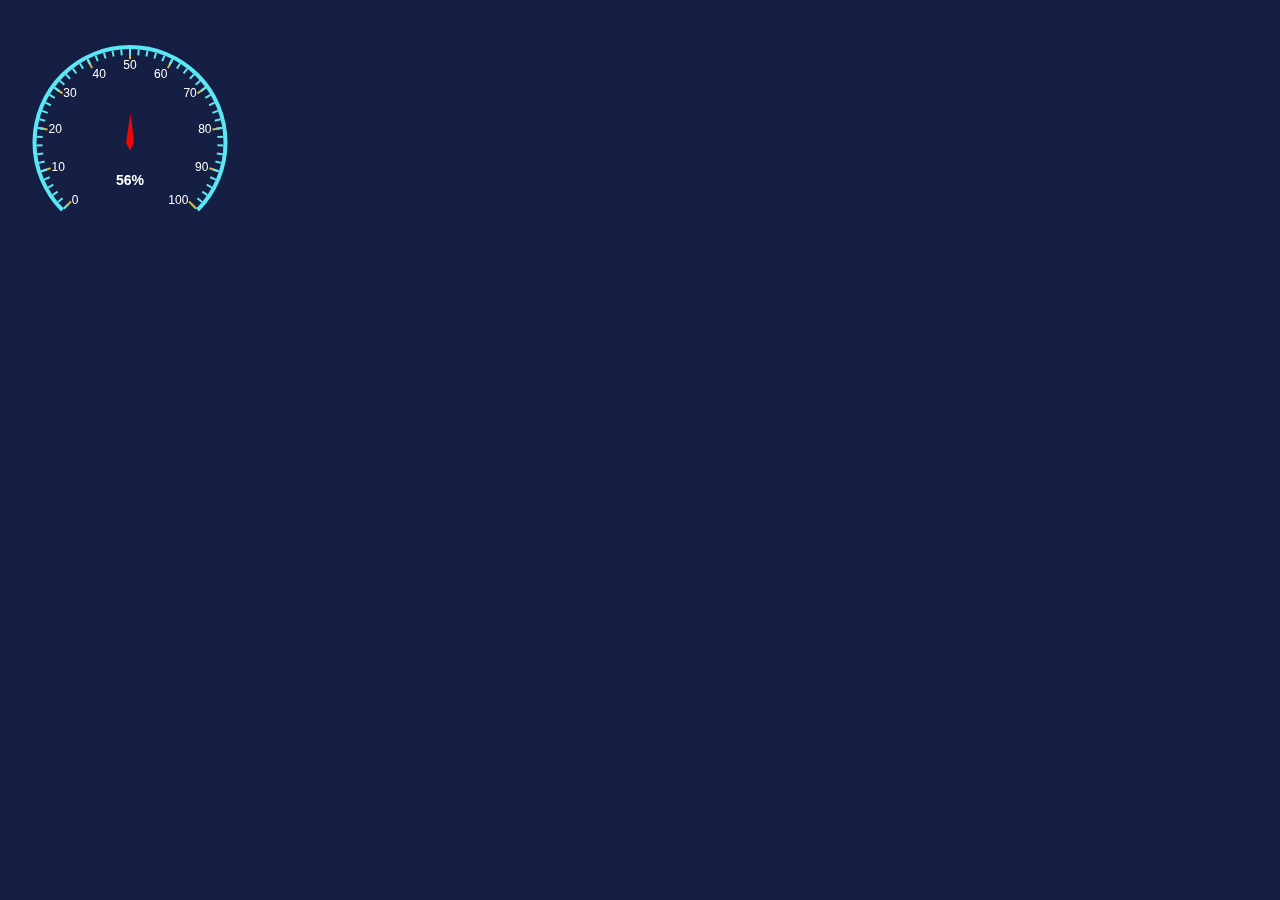
==== chart.html @ b62f0400 "1" ====
<!DOCTYPE html>
<html lang="en" dir="ltr">

<head>
  <meta charset="UTF-8">
  <title></title>
  <meta name="viewport" content="viewport-fit=cover, width=device-width, initial-scale=1.0, minimum-scale=1.0, maximum-scale=1.0, user-scalable=no">
  <meta name="format-detection" content="telephone=no">
  <meta name="msapplication-tap-highlight" content="no">
  <meta name="theme-color" content="#4e8ef7">
  <script type="text/javascript" src="js/jquery-3.1.1.min.js"></script>
  <script type="text/javascript" src="js/vue.js"></script>
  <script type="text/javascript" src="js/vant.min.js"></script>
  <script type="text/javascript" src="js/components.js"></script>
  <script type="text/javascript" src="js/echarts.js"></script>
  <link rel="stylesheet" href="css/vant.css" />
  <link rel="stylesheet" href="css/main.css">
  <link rel="stylesheet" href="css/app.css">
  <link rel="stylesheet" href="css/iconfont.css">
  <link rel="stylesheet" href="css/components.css">
</head>

<body style="background-color:#151f44">
  <div style="width:260px;height:285px" id="jdqk_chart"></div>
</body>

</html>
<script>
  $(function () {
    var chartDom = document.getElementById('jdqk_chart');
    var myChart = echarts.init(chartDom);
    var option;

    option = {
      tooltip: {
        formatter: '{a} <br/>{b} : {c}%'
      },
      series: [{
        name: 'Pressure',
        type: 'gauge',
        detail: {
          formatter: '{value}%',
          textStyle: {
            fontSize: 14,
            color: '#fff'
          }
        },
        axisLine: {
          lineStyle: {
            color: [[1, '#5be7f4']],
            width: 4
          }
        },
        axisTick: {
          distance: 0,
          lineStyle: {
            color: '#5be7f4',
            width: 2
          }
        },
        splitLine: {
          show: true,
          length: 10,
          distance: 0,
          lineStyle: {
            color: "#d9bc34",
            width: 2
          }
        },
        axisLabel: {
          distance: 5,
          color: '#fff'
        },
        pointer: {
          length: '30%',
          width: 4,
          itemStyle: {
            color: '#f10706'
          }
        },
        data: [{
          value: 56
        }]
      }]
    };

    option && myChart.setOption(option);
  })
</script>

<style scoped>
</style>
---- css/vant.css ----
html{-webkit-tap-highlight-color:transparent}body{margin:0;font-family:-apple-system,BlinkMacSystemFont,'Helvetica Neue',Helvetica,Segoe UI,Arial,Roboto,'PingFang SC',miui,'Hiragino Sans GB','Microsoft Yahei',sans-serif}a{text-decoration:none}button,input,textarea{color:inherit;font:inherit}[class*=van-]:focus,a:focus,button:focus,input:focus,textarea:focus{outline:0}ol,ul{margin:0;padding:0;list-style:none}.van-ellipsis{overflow:hidden;white-space:nowrap;text-overflow:ellipsis}.van-multi-ellipsis--l2{display:-webkit-box;overflow:hidden;text-overflow:ellipsis;-webkit-line-clamp:2;-webkit-box-orient:vertical}.van-multi-ellipsis--l3{display:-webkit-box;overflow:hidden;text-overflow:ellipsis;-webkit-line-clamp:3;-webkit-box-orient:vertical}.van-clearfix::after{display:table;clear:both;content:''}[class*=van-hairline]::after{position:absolute;box-sizing:border-box;content:' ';pointer-events:none;top:-50%;right:-50%;bottom:-50%;left:-50%;border:0 solid #ebedf0;-webkit-transform:scale(.5);transform:scale(.5)}.van-hairline,.van-hairline--bottom,.van-hairline--left,.van-hairline--right,.van-hairline--surround,.van-hairline--top,.van-hairline--top-bottom{position:relative}.van-hairline--top::after{border-top-width:1px}.van-hairline--left::after{border-left-width:1px}.van-hairline--right::after{border-right-width:1px}.van-hairline--bottom::after{border-bottom-width:1px}.van-hairline--top-bottom::after,.van-hairline-unset--top-bottom::after{border-width:1px 0}.van-hairline--surround::after{border-width:1px}@-webkit-keyframes van-slide-up-enter{from{-webkit-transform:translate3d(0,100%,0);transform:translate3d(0,100%,0)}}@keyframes van-slide-up-enter{from{-webkit-transform:translate3d(0,100%,0);transform:translate3d(0,100%,0)}}@-webkit-keyframes van-slide-up-leave{to{-webkit-transform:translate3d(0,100%,0);transform:translate3d(0,100%,0)}}@keyframes van-slide-up-leave{to{-webkit-transform:translate3d(0,100%,0);transform:translate3d(0,100%,0)}}@-webkit-keyframes van-slide-down-enter{from{-webkit-transform:translate3d(0,-100%,0);transform:translate3d(0,-100%,0)}}@keyframes van-slide-down-enter{from{-webkit-transform:translate3d(0,-100%,0);transform:translate3d(0,-100%,0)}}@-webkit-keyframes van-slide-down-leave{to{-webkit-transform:translate3d(0,-100%,0);transform:translate3d(0,-100%,0)}}@keyframes van-slide-down-leave{to{-webkit-transform:translate3d(0,-100%,0);transform:translate3d(0,-100%,0)}}@-webkit-keyframes van-slide-left-enter{from{-webkit-transform:translate3d(-100%,0,0);transform:translate3d(-100%,0,0)}}@keyframes van-slide-left-enter{from{-webkit-transform:translate3d(-100%,0,0);transform:translate3d(-100%,0,0)}}@-webkit-keyframes van-slide-left-leave{to{-webkit-transform:translate3d(-100%,0,0);transform:translate3d(-100%,0,0)}}@keyframes van-slide-left-leave{to{-webkit-transform:translate3d(-100%,0,0);transform:translate3d(-100%,0,0)}}@-webkit-keyframes van-slide-right-enter{from{-webkit-transform:translate3d(100%,0,0);transform:translate3d(100%,0,0)}}@keyframes van-slide-right-enter{from{-webkit-transform:translate3d(100%,0,0);transform:translate3d(100%,0,0)}}@-webkit-keyframes van-slide-right-leave{to{-webkit-transform:translate3d(100%,0,0);transform:translate3d(100%,0,0)}}@keyframes van-slide-right-leave{to{-webkit-transform:translate3d(100%,0,0);transform:translate3d(100%,0,0)}}@-webkit-keyframes van-fade-in{from{opacity:0}to{opacity:1}}@keyframes van-fade-in{from{opacity:0}to{opacity:1}}@-webkit-keyframes van-fade-out{from{opacity:1}to{opacity:0}}@keyframes van-fade-out{from{opacity:1}to{opacity:0}}@-webkit-keyframes van-rotate{from{-webkit-transform:rotate(0);transform:rotate(0)}to{-webkit-transform:rotate(360deg);transform:rotate(360deg)}}@keyframes van-rotate{from{-webkit-transform:rotate(0);transform:rotate(0)}to{-webkit-transform:rotate(360deg);transform:rotate(360deg)}}.van-fade-enter-active{-webkit-animation:.3s van-fade-in both ease-out;animation:.3s van-fade-in both ease-out}.van-fade-leave-active{-webkit-animation:.3s van-fade-out both ease-in;animation:.3s van-fade-out both ease-in}.van-slide-up-enter-active{-webkit-animation:van-slide-up-enter .3s both ease-out;animation:van-slide-up-enter .3s both ease-out}.van-slide-up-leave-active{-webkit-animation:van-slide-up-leave .3s both ease-in;animation:van-slide-up-leave .3s both ease-in}.van-slide-down-enter-active{-webkit-animation:van-slide-down-enter .3s both ease-out;animation:van-slide-down-enter .3s both ease-out}.van-slide-down-leave-active{-webkit-animation:van-slide-down-leave .3s both ease-in;animation:van-slide-down-leave .3s both ease-in}.van-slide-left-enter-active{-webkit-animation:van-slide-left-enter .3s both ease-out;animation:van-slide-left-enter .3s both ease-out}.van-slide-left-leave-active{-webkit-animation:van-slide-left-leave .3s both ease-in;animation:van-slide-left-leave .3s both ease-in}.van-slide-right-enter-active{-webkit-animation:van-slide-right-enter .3s both ease-out;animation:van-slide-right-enter .3s both ease-out}.van-slide-right-leave-active{-webkit-animation:van-slide-right-leave .3s both ease-in;animation:van-slide-right-leave .3s both ease-in}.van-overlay{position:fixed;top:0;left:0;z-index:1;width:100%;height:100%;background-color:rgba(0,0,0,.7)}.van-info{position:absolute;top:0;right:0;box-sizing:border-box;min-width:16px;padding:0 3px;color:#fff;font-weight:500;font-size:12px;font-family:-apple-system-font,Helvetica Neue,Arial,sans-serif;line-height:1.2;text-align:center;background-color:#ee0a24;border:1px solid #fff;border-radius:16px;-webkit-transform:translate(50%,-50%);transform:translate(50%,-50%);-webkit-transform-origin:100%;transform-origin:100%}.van-info--dot{width:8px;min-width:0;height:8px;background-color:#ee0a24;border-radius:100%}.van-sidebar-item{position:relative;display:block;box-sizing:border-box;padding:20px 12px;overflow:hidden;color:#323233;font-size:14px;line-height:20px;background-color:#f7f8fa;cursor:pointer;-webkit-user-select:none;user-select:none}.van-sidebar-item:active{background-color:#f2f3f5}.van-sidebar-item__text{position:relative;display:inline-block;word-break:break-all}.van-sidebar-item:not(:last-child)::after{border-bottom-width:1px}.van-sidebar-item--select{color:#323233;font-weight:500}.van-sidebar-item--select,.van-sidebar-item--select:active{background-color:#fff}.van-sidebar-item--select::before{position:absolute;top:50%;left:0;width:4px;height:16px;background-color:#ee0a24;-webkit-transform:translateY(-50%);transform:translateY(-50%);content:''}.van-sidebar-item--disabled{color:#c8c9cc;cursor:not-allowed}.van-sidebar-item--disabled:active{background-color:#f7f8fa}@font-face{font-weight:400;font-family:vant-icon;font-style:normal;font-display:auto;src:url([data-uri]) format('woff2'),url(https://img.yzcdn.cn/vant/vant-icon-84f687.woff) format('woff'),url(https://img.yzcdn.cn/vant/vant-icon-84f687.ttf) format('truetype')}.van-icon{position:relative;display:inline-block;font:normal normal normal 14px/1 vant-icon;font-size:inherit;text-rendering:auto;-webkit-font-smoothing:antialiased}.van-icon::before{display:inline-block}.van-icon-add-o::before{content:'\F000'}.van-icon-add-square::before{content:'\F001'}.van-icon-add::before{content:'\F002'}.van-icon-after-sale::before{content:'\F003'}.van-icon-aim::before{content:'\F004'}.van-icon-alipay::before{content:'\F005'}.van-icon-apps-o::before{content:'\F006'}.van-icon-arrow-down::before{content:'\F007'}.van-icon-arrow-left::before{content:'\F008'}.van-icon-arrow-up::before{content:'\F009'}.van-icon-arrow::before{content:'\F00A'}.van-icon-ascending::before{content:'\F00B'}.van-icon-audio::before{content:'\F00C'}.van-icon-award-o::before{content:'\F00D'}.van-icon-award::before{content:'\F00E'}.van-icon-back-top::before{content:'\F0E6'}.van-icon-bag-o::before{content:'\F00F'}.van-icon-bag::before{content:'\F010'}.van-icon-balance-list-o::before{content:'\F011'}.van-icon-balance-list::before{content:'\F012'}.van-icon-balance-o::before{content:'\F013'}.van-icon-balance-pay::before{content:'\F014'}.van-icon-bar-chart-o::before{content:'\F015'}.van-icon-bars::before{content:'\F016'}.van-icon-bell::before{content:'\F017'}.van-icon-bill-o::before{content:'\F018'}.van-icon-bill::before{content:'\F019'}.van-icon-birthday-cake-o::before{content:'\F01A'}.van-icon-bookmark-o::before{content:'\F01B'}.van-icon-bookmark::before{content:'\F01C'}.van-icon-browsing-history-o::before{content:'\F01D'}.van-icon-browsing-history::before{content:'\F01E'}.van-icon-brush-o::before{content:'\F01F'}.van-icon-bulb-o::before{content:'\F020'}.van-icon-bullhorn-o::before{content:'\F021'}.van-icon-calendar-o::before{content:'\F022'}.van-icon-card::before{content:'\F023'}.van-icon-cart-circle-o::before{content:'\F024'}.van-icon-cart-circle::before{content:'\F025'}.van-icon-cart-o::before{content:'\F026'}.van-icon-cart::before{content:'\F027'}.van-icon-cash-back-record::before{content:'\F028'}.van-icon-cash-on-deliver::before{content:'\F029'}.van-icon-cashier-o::before{content:'\F02A'}.van-icon-certificate::before{content:'\F02B'}.van-icon-chart-trending-o::before{content:'\F02C'}.van-icon-chat-o::before{content:'\F02D'}.van-icon-chat::before{content:'\F02E'}.van-icon-checked::before{content:'\F02F'}.van-icon-circle::before{content:'\F030'}.van-icon-clear::before{content:'\F031'}.van-icon-clock-o::before{content:'\F032'}.van-icon-clock::before{content:'\F033'}.van-icon-close::before{content:'\F034'}.van-icon-closed-eye::before{content:'\F035'}.van-icon-cluster-o::before{content:'\F036'}.van-icon-cluster::before{content:'\F037'}.van-icon-column::before{content:'\F038'}.van-icon-comment-circle-o::before{content:'\F039'}.van-icon-comment-circle::before{content:'\F03A'}.van-icon-comment-o::before{content:'\F03B'}.van-icon-comment::before{content:'\F03C'}.van-icon-completed::before{content:'\F03D'}.van-icon-contact::before{content:'\F03E'}.van-icon-coupon-o::before{content:'\F03F'}.van-icon-coupon::before{content:'\F040'}.van-icon-credit-pay::before{content:'\F041'}.van-icon-cross::before{content:'\F042'}.van-icon-debit-pay::before{content:'\F043'}.van-icon-delete-o::before{content:'\F0E9'}.van-icon-delete::before{content:'\F044'}.van-icon-descending::before{content:'\F045'}.van-icon-description::before{content:'\F046'}.van-icon-desktop-o::before{content:'\F047'}.van-icon-diamond-o::before{content:'\F048'}.van-icon-diamond::before{content:'\F049'}.van-icon-discount::before{content:'\F04A'}.van-icon-down::before{content:'\F04B'}.van-icon-ecard-pay::before{content:'\F04C'}.van-icon-edit::before{content:'\F04D'}.van-icon-ellipsis::before{content:'\F04E'}.van-icon-empty::before{content:'\F04F'}.van-icon-enlarge::before{content:'\F0E4'}.van-icon-envelop-o::before{content:'\F050'}.van-icon-exchange::before{content:'\F051'}.van-icon-expand-o::before{content:'\F052'}.van-icon-expand::before{content:'\F053'}.van-icon-eye-o::before{content:'\F054'}.van-icon-eye::before{content:'\F055'}.van-icon-fail::before{content:'\F056'}.van-icon-failure::before{content:'\F057'}.van-icon-filter-o::before{content:'\F058'}.van-icon-fire-o::before{content:'\F059'}.van-icon-fire::before{content:'\F05A'}.van-icon-flag-o::before{content:'\F05B'}.van-icon-flower-o::before{content:'\F05C'}.van-icon-font-o::before{content:'\F0EC'}.van-icon-font::before{content:'\F0EB'}.van-icon-free-postage::before{content:'\F05D'}.van-icon-friends-o::before{content:'\F05E'}.van-icon-friends::before{content:'\F05F'}.van-icon-gem-o::before{content:'\F060'}.van-icon-gem::before{content:'\F061'}.van-icon-gift-card-o::before{content:'\F062'}.van-icon-gift-card::before{content:'\F063'}.van-icon-gift-o::before{content:'\F064'}.van-icon-gift::before{content:'\F065'}.van-icon-gold-coin-o::before{content:'\F066'}.van-icon-gold-coin::before{content:'\F067'}.van-icon-good-job-o::before{content:'\F068'}.van-icon-good-job::before{content:'\F069'}.van-icon-goods-collect-o::before{content:'\F06A'}.van-icon-goods-collect::before{content:'\F06B'}.van-icon-graphic::before{content:'\F06C'}.van-icon-home-o::before{content:'\F06D'}.van-icon-hot-o::before{content:'\F06E'}.van-icon-hot-sale-o::before{content:'\F06F'}.van-icon-hot-sale::before{content:'\F070'}.van-icon-hot::before{content:'\F071'}.van-icon-hotel-o::before{content:'\F072'}.van-icon-idcard::before{content:'\F073'}.van-icon-info-o::before{content:'\F074'}.van-icon-info::before{content:'\F075'}.van-icon-invition::before{content:'\F076'}.van-icon-label-o::before{content:'\F077'}.van-icon-label::before{content:'\F078'}.van-icon-like-o::before{content:'\F079'}.van-icon-like::before{content:'\F07A'}.van-icon-live::before{content:'\F07B'}.van-icon-location-o::before{content:'\F07C'}.van-icon-location::before{content:'\F07D'}.van-icon-lock::before{content:'\F07E'}.van-icon-logistics::before{content:'\F07F'}.van-icon-manager-o::before{content:'\F080'}.van-icon-manager::before{content:'\F081'}.van-icon-map-marked::before{content:'\F082'}.van-icon-medal-o::before{content:'\F083'}.van-icon-medal::before{content:'\F084'}.van-icon-minus::before{content:'\F0E8'}.van-icon-more-o::before{content:'\F085'}.van-icon-more::before{content:'\F086'}.van-icon-music-o::before{content:'\F087'}.van-icon-music::before{content:'\F088'}.van-icon-new-arrival-o::before{content:'\F089'}.van-icon-new-arrival::before{content:'\F08A'}.van-icon-new-o::before{content:'\F08B'}.van-icon-new::before{content:'\F08C'}.van-icon-newspaper-o::before{content:'\F08D'}.van-icon-notes-o::before{content:'\F08E'}.van-icon-orders-o::before{content:'\F08F'}.van-icon-other-pay::before{content:'\F090'}.van-icon-paid::before{content:'\F091'}.van-icon-passed::before{content:'\F092'}.van-icon-pause-circle-o::before{content:'\F093'}.van-icon-pause-circle::before{content:'\F094'}.van-icon-pause::before{content:'\F095'}.van-icon-peer-pay::before{content:'\F096'}.van-icon-pending-payment::before{content:'\F097'}.van-icon-phone-circle-o::before{content:'\F098'}.van-icon-phone-circle::before{content:'\F099'}.van-icon-phone-o::before{content:'\F09A'}.van-icon-phone::before{content:'\F09B'}.van-icon-photo-fail::before{content:'\F0E5'}.van-icon-photo-o::before{content:'\F09C'}.van-icon-photo::before{content:'\F09D'}.van-icon-photograph::before{content:'\F09E'}.van-icon-play-circle-o::before{content:'\F09F'}.van-icon-play-circle::before{content:'\F0A0'}.van-icon-play::before{content:'\F0A1'}.van-icon-plus::before{content:'\F0A2'}.van-icon-point-gift-o::before{content:'\F0A3'}.van-icon-point-gift::before{content:'\F0A4'}.van-icon-points::before{content:'\F0A5'}.van-icon-printer::before{content:'\F0A6'}.van-icon-qr-invalid::before{content:'\F0A7'}.van-icon-qr::before{content:'\F0A8'}.van-icon-question-o::before{content:'\F0A9'}.van-icon-question::before{content:'\F0AA'}.van-icon-records::before{content:'\F0AB'}.van-icon-refund-o::before{content:'\F0AC'}.van-icon-replay::before{content:'\F0AD'}.van-icon-revoke::before{content:'\F0ED'}.van-icon-scan::before{content:'\F0AE'}.van-icon-search::before{content:'\F0AF'}.van-icon-send-gift-o::before{content:'\F0B0'}.van-icon-send-gift::before{content:'\F0B1'}.van-icon-service-o::before{content:'\F0B2'}.van-icon-service::before{content:'\F0B3'}.van-icon-setting-o::before{content:'\F0B4'}.van-icon-setting::before{content:'\F0B5'}.van-icon-share-o::before{content:'\F0E7'}.van-icon-share::before{content:'\F0B6'}.van-icon-shop-collect-o::before{content:'\F0B7'}.van-icon-shop-collect::before{content:'\F0B8'}.van-icon-shop-o::before{content:'\F0B9'}.van-icon-shop::before{content:'\F0BA'}.van-icon-shopping-cart-o::before{content:'\F0BB'}.van-icon-shopping-cart::before{content:'\F0BC'}.van-icon-shrink::before{content:'\F0BD'}.van-icon-sign::before{content:'\F0BE'}.van-icon-smile-comment-o::before{content:'\F0BF'}.van-icon-smile-comment::before{content:'\F0C0'}.van-icon-smile-o::before{content:'\F0C1'}.van-icon-smile::before{content:'\F0C2'}.van-icon-sort::before{content:'\F0EA'}.van-icon-star-o::before{content:'\F0C3'}.van-icon-star::before{content:'\F0C4'}.van-icon-stop-circle-o::before{content:'\F0C5'}.van-icon-stop-circle::before{content:'\F0C6'}.van-icon-stop::before{content:'\F0C7'}.van-icon-success::before{content:'\F0C8'}.van-icon-thumb-circle-o::before{content:'\F0C9'}.van-icon-thumb-circle::before{content:'\F0CA'}.van-icon-todo-list-o::before{content:'\F0CB'}.van-icon-todo-list::before{content:'\F0CC'}.van-icon-tosend::before{content:'\F0CD'}.van-icon-tv-o::before{content:'\F0CE'}.van-icon-umbrella-circle::before{content:'\F0CF'}.van-icon-underway-o::before{content:'\F0D0'}.van-icon-underway::before{content:'\F0D1'}.van-icon-upgrade::before{content:'\F0D2'}.van-icon-user-circle-o::before{content:'\F0D3'}.van-icon-user-o::before{content:'\F0D4'}.van-icon-video-o::before{content:'\F0D5'}.van-icon-video::before{content:'\F0D6'}.van-icon-vip-card-o::before{content:'\F0D7'}.van-icon-vip-card::before{content:'\F0D8'}.van-icon-volume-o::before{content:'\F0D9'}.van-icon-volume::before{content:'\F0DA'}.van-icon-wap-home-o::before{content:'\F0DB'}.van-icon-wap-home::before{content:'\F0DC'}.van-icon-wap-nav::before{content:'\F0DD'}.van-icon-warn-o::before{content:'\F0DE'}.van-icon-warning-o::before{content:'\F0DF'}.van-icon-warning::before{content:'\F0E0'}.van-icon-weapp-nav::before{content:'\F0E1'}.van-icon-wechat::before{content:'\F0E2'}.van-icon-youzan-shield::before{content:'\F0E3'}.van-icon__image{width:1em;height:1em;object-fit:contain}.van-tabbar-item{display:-webkit-box;display:-webkit-flex;display:flex;-webkit-box-flex:1;-webkit-flex:1;flex:1;-webkit-box-orient:vertical;-webkit-box-direction:normal;-webkit-flex-direction:column;flex-direction:column;-webkit-box-align:center;-webkit-align-items:center;align-items:center;-webkit-box-pack:center;-webkit-justify-content:center;justify-content:center;color:#646566;font-size:12px;line-height:1;cursor:pointer}.van-tabbar-item__icon{position:relative;margin-bottom:4px;font-size:22px}.van-tabbar-item__icon .van-icon{display:block}.van-tabbar-item__icon img{display:block;height:20px}.van-tabbar-item--active{color:#1989fa;background-color:#fff}.van-tabbar-item .van-info{margin-top:4px}.van-step{position:relative;-webkit-box-flex:1;-webkit-flex:1;flex:1;color:#969799;font-size:14px}.van-step__circle{display:block;width:5px;height:5px;background-color:#969799;border-radius:50%}.van-step__line{position:absolute;background-color:#ebedf0;-webkit-transition:background-color .3s;transition:background-color .3s}.van-step--horizontal{float:left}.van-step--horizontal:first-child .van-step__title{margin-left:0;-webkit-transform:none;transform:none}.van-step--horizontal:last-child{position:absolute;right:1px;width:auto}.van-step--horizontal:last-child .van-step__title{margin-left:0;-webkit-transform:none;transform:none}.van-step--horizontal:last-child .van-step__circle-container{right:-9px;left:auto}.van-step--horizontal .van-step__circle-container{position:absolute;top:30px;left:-8px;z-index:1;padding:0 8px;background-color:#fff;-webkit-transform:translateY(-50%);transform:translateY(-50%)}.van-step--horizontal .van-step__title{display:inline-block;margin-left:3px;font-size:12px;-webkit-transform:translateX(-50%);transform:translateX(-50%)}@media (max-width:321px){.van-step--horizontal .van-step__title{font-size:11px}}.van-step--horizontal .van-step__line{top:30px;left:0;width:100%;height:1px}.van-step--horizontal .van-step__icon{display:block;font-size:12px}.van-step--horizontal .van-step--process{color:#323233}.van-step--vertical{display:block;float:none;padding:10px 10px 10px 0;line-height:18px}.van-step--vertical:not(:last-child)::after{border-bottom-width:1px}.van-step--vertical:first-child::before{position:absolute;top:0;left:-15px;z-index:1;width:1px;height:20px;background-color:#fff;content:''}.van-step--vertical .van-step__circle-container{position:absolute;top:19px;left:-15px;z-index:2;font-size:12px;line-height:1;-webkit-transform:translate(-50%,-50%);transform:translate(-50%,-50%)}.van-step--vertical .van-step__line{top:16px;left:-15px;width:1px;height:100%}.van-step:last-child .van-step__line{width:0}.van-step--finish{color:#323233}.van-step--finish .van-step__circle,.van-step--finish .van-step__line{background-color:#07c160}.van-step__icon,.van-step__title{-webkit-transition:color .3s;transition:color .3s}.van-step__icon--active,.van-step__title--active{color:#07c160}.van-rate{display:-webkit-inline-box;display:-webkit-inline-flex;display:inline-flex;cursor:pointer;-webkit-user-select:none;user-select:none}.van-rate__item{position:relative}.van-rate__item:not(:last-child){padding-right:4px}.van-rate__icon{display:block;width:1em;color:#c8c9cc;font-size:20px}.van-rate__icon--half{position:absolute;top:0;left:0;width:.5em;overflow:hidden}.van-rate__icon--full{color:#ee0a24}.van-rate__icon--disabled{color:#c8c9cc}.van-rate--disabled{cursor:not-allowed}.van-rate--readonly{cursor:default}.van-notice-bar{position:relative;display:-webkit-box;display:-webkit-flex;display:flex;-webkit-box-align:center;-webkit-align-items:center;align-items:center;height:40px;padding:0 16px;color:#ed6a0c;font-size:14px;line-height:24px;background-color:#fffbe8}.van-notice-bar__left-icon,.van-notice-bar__right-icon{min-width:24px;font-size:16px}.van-notice-bar__right-icon{text-align:right;cursor:pointer}.van-notice-bar__wrap{position:relative;display:-webkit-box;display:-webkit-flex;display:flex;-webkit-box-flex:1;-webkit-flex:1;flex:1;-webkit-box-align:center;-webkit-align-items:center;align-items:center;height:100%;overflow:hidden}.van-notice-bar__content{position:absolute;white-space:nowrap;-webkit-transition-timing-function:linear;transition-timing-function:linear}.van-notice-bar__content.van-ellipsis{max-width:100%}.van-notice-bar--wrapable{height:auto;padding:8px 16px}.van-notice-bar--wrapable .van-notice-bar__wrap{height:auto}.van-notice-bar--wrapable .van-notice-bar__content{position:relative;white-space:normal;word-wrap:break-word}.van-nav-bar{position:relative;z-index:1;line-height:22px;text-align:center;background-color:#fff;-webkit-user-select:none;user-select:none}.van-nav-bar--fixed{position:fixed;top:0;left:0;width:100%}.van-nav-bar--safe-area-inset-top{padding-top:constant(safe-area-inset-top);padding-top:env(safe-area-inset-top)}.van-nav-bar .van-icon{color:#1989fa}.van-nav-bar__content{position:relative;display:-webkit-box;display:-webkit-flex;display:flex;-webkit-box-align:center;-webkit-align-items:center;align-items:center;height:46px}.van-nav-bar__arrow{margin-right:4px;font-size:16px}.van-nav-bar__title{max-width:60%;margin:0 auto;color:#323233;font-weight:500;font-size:16px}.van-nav-bar__left,.van-nav-bar__right{position:absolute;top:0;bottom:0;display:-webkit-box;display:-webkit-flex;display:flex;-webkit-box-align:center;-webkit-align-items:center;align-items:center;padding:0 16px;font-size:14px;cursor:pointer}.van-nav-bar__left:active,.van-nav-bar__right:active{opacity:.7}.van-nav-bar__left{left:0}.van-nav-bar__right{right:0}.van-nav-bar__text{color:#1989fa}.van-grid-item{position:relative;box-sizing:border-box}.van-grid-item--square{height:0}.van-grid-item__icon{font-size:28px}.van-grid-item__icon-wrapper{position:relative}.van-grid-item__text{color:#646566;font-size:12px;line-height:1.5;word-break:break-all}.van-grid-item__icon+.van-grid-item__text{margin-top:8px}.van-grid-item__content{display:-webkit-box;display:-webkit-flex;display:flex;-webkit-box-orient:vertical;-webkit-box-direction:normal;-webkit-flex-direction:column;flex-direction:column;box-sizing:border-box;height:100%;padding:16px 8px;background-color:#fff}.van-grid-item__content::after{z-index:1;border-width:0 1px 1px 0}.van-grid-item__content--square{position:absolute;top:0;right:0;left:0}.van-grid-item__content--center{-webkit-box-align:center;-webkit-align-items:center;align-items:center;-webkit-box-pack:center;-webkit-justify-content:center;justify-content:center}.van-grid-item__content--horizontal{-webkit-box-orient:horizontal;-webkit-box-direction:normal;-webkit-flex-direction:row;flex-direction:row}.van-grid-item__content--horizontal .van-grid-item__icon+.van-grid-item__text{margin-top:0;margin-left:8px}.van-grid-item__content--surround::after{border-width:1px}.van-grid-item__content--clickable{cursor:pointer}.van-grid-item__content--clickable:active{background-color:#f2f3f5}.van-goods-action-icon{display:-webkit-box;display:-webkit-flex;display:flex;-webkit-box-orient:vertical;-webkit-box-direction:normal;-webkit-flex-direction:column;flex-direction:column;-webkit-box-pack:center;-webkit-justify-content:center;justify-content:center;min-width:48px;height:100%;color:#646566;font-size:10px;line-height:1;text-align:center;background-color:#fff;cursor:pointer}.van-goods-action-icon:active{background-color:#f2f3f5}.van-goods-action-icon__icon{position:relative;width:1em;margin:0 auto 5px;color:#323233;font-size:18px}.van-checkbox{display:-webkit-box;display:-webkit-flex;display:flex;-webkit-box-align:center;-webkit-align-items:center;align-items:center;overflow:hidden;cursor:pointer;-webkit-user-select:none;user-select:none}.van-checkbox--disabled{cursor:not-allowed}.van-checkbox--label-disabled{cursor:default}.van-checkbox--horizontal{margin-right:12px}.van-checkbox__icon{-webkit-box-flex:0;-webkit-flex:none;flex:none;height:1em;font-size:20px;line-height:1em;cursor:pointer}.van-checkbox__icon .van-icon{display:block;box-sizing:border-box;width:1.25em;height:1.25em;color:transparent;font-size:.8em;line-height:1.25;text-align:center;border:1px solid #c8c9cc;-webkit-transition-duration:.2s;transition-duration:.2s;-webkit-transition-property:color,border-color,background-color;transition-property:color,border-color,background-color}.van-checkbox__icon--round .van-icon{border-radius:100%}.van-checkbox__icon--checked .van-icon{color:#fff;background-color:#1989fa;border-color:#1989fa}.van-checkbox__icon--disabled{cursor:not-allowed}.van-checkbox__icon--disabled .van-icon{background-color:#ebedf0;border-color:#c8c9cc}.van-checkbox__icon--disabled.van-checkbox__icon--checked .van-icon{color:#c8c9cc}.van-checkbox__label{margin-left:8px;color:#323233;line-height:20px}.van-checkbox__label--left{margin:0 8px 0 0}.van-checkbox__label--disabled{color:#c8c9cc}.van-coupon{margin:0 12px 12px;overflow:hidden;background-color:#fff;border-radius:8px;box-shadow:0 0 4px rgba(0,0,0,.1)}.van-coupon:active{background-color:#f2f3f5}.van-coupon__content{display:-webkit-box;display:-webkit-flex;display:flex;-webkit-box-align:center;-webkit-align-items:center;align-items:center;box-sizing:border-box;min-height:84px;padding:14px 0;color:#323233}.van-coupon__head{position:relative;min-width:96px;padding:0 8px;color:#ee0a24;text-align:center}.van-coupon__amount,.van-coupon__condition,.van-coupon__name,.van-coupon__valid{overflow:hidden;white-space:nowrap;text-overflow:ellipsis}.van-coupon__amount{margin-bottom:6px;font-weight:500;font-size:30px;overflow:hidden;white-space:nowrap;text-overflow:ellipsis}.van-coupon__amount span{font-weight:400;font-size:40%}.van-coupon__amount span:not(:empty){margin-left:2px}.van-coupon__condition{font-size:12px;line-height:16px;white-space:pre-wrap}.van-coupon__body{position:relative;-webkit-box-flex:1;-webkit-flex:1;flex:1;border-radius:0 8px 8px 0}.van-coupon__name{margin-bottom:10px;font-weight:700;font-size:14px;line-height:20px}.van-coupon__valid{font-size:12px}.van-coupon__corner{position:absolute;top:0;right:16px;bottom:0}.van-coupon__description{padding:8px 16px;font-size:12px;border-top:1px dashed #ebedf0}.van-coupon--disabled:active{background-color:#fff}.van-coupon--disabled .van-coupon-item__content{height:74px}.van-coupon--disabled .van-coupon__head{color:inherit}.van-image{position:relative;display:inline-block}.van-image--round{overflow:hidden;border-radius:50%}.van-image--round img{border-radius:inherit}.van-image__error,.van-image__img,.van-image__loading{display:block;width:100%;height:100%}.van-image__error,.van-image__loading{position:absolute;top:0;left:0;display:-webkit-box;display:-webkit-flex;display:flex;-webkit-box-orient:vertical;-webkit-box-direction:normal;-webkit-flex-direction:column;flex-direction:column;-webkit-box-align:center;-webkit-align-items:center;align-items:center;-webkit-box-pack:center;-webkit-justify-content:center;justify-content:center;color:#969799;font-size:14px;background-color:#f7f8fa}.van-image__loading-icon{color:#dcdee0;font-size:32px}.van-image__error-icon{color:#dcdee0;font-size:32px}.van-radio{display:-webkit-box;display:-webkit-flex;display:flex;-webkit-box-align:center;-webkit-align-items:center;align-items:center;overflow:hidden;cursor:pointer;-webkit-user-select:none;user-select:none}.van-radio--disabled{cursor:not-allowed}.van-radio--label-disabled{cursor:default}.van-radio--horizontal{margin-right:12px}.van-radio__icon{-webkit-box-flex:0;-webkit-flex:none;flex:none;height:1em;font-size:20px;line-height:1em;cursor:pointer}.van-radio__icon .van-icon{display:block;box-sizing:border-box;width:1.25em;height:1.25em;color:transparent;font-size:.8em;line-height:1.25;text-align:center;border:1px solid #c8c9cc;-webkit-transition-duration:.2s;transition-duration:.2s;-webkit-transition-property:color,border-color,background-color;transition-property:color,border-color,background-color}.van-radio__icon--round .van-icon{border-radius:100%}.van-radio__icon--checked .van-icon{color:#fff;background-color:#1989fa;border-color:#1989fa}.van-radio__icon--disabled{cursor:not-allowed}.van-radio__icon--disabled .van-icon{background-color:#ebedf0;border-color:#c8c9cc}.van-radio__icon--disabled.van-radio__icon--checked .van-icon{color:#c8c9cc}.van-radio__label{margin-left:8px;color:#323233;line-height:20px}.van-radio__label--left{margin:0 8px 0 0}.van-radio__label--disabled{color:#c8c9cc}.van-tag{position:relative;display:-webkit-inline-box;display:-webkit-inline-flex;display:inline-flex;-webkit-box-align:center;-webkit-align-items:center;align-items:center;padding:0 4px;color:#fff;font-size:12px;line-height:16px;border-radius:2px}.van-tag--default{background-color:#969799}.van-tag--default.van-tag--plain{color:#969799}.van-tag--danger{background-color:#ee0a24}.van-tag--danger.van-tag--plain{color:#ee0a24}.van-tag--primary{background-color:#1989fa}.van-tag--primary.van-tag--plain{color:#1989fa}.van-tag--success{background-color:#07c160}.van-tag--success.van-tag--plain{color:#07c160}.van-tag--warning{background-color:#ff976a}.van-tag--warning.van-tag--plain{color:#ff976a}.van-tag--plain{background-color:#fff}.van-tag--plain::before{position:absolute;top:0;right:0;bottom:0;left:0;border:1px solid currentColor;border-radius:inherit;content:'';pointer-events:none}.van-tag--medium{padding:2px 6px}.van-tag--large{padding:4px 8px;font-size:14px;border-radius:4px}.van-tag--mark{border-radius:0 999px 999px 0}.van-tag--mark::after{display:block;width:2px;content:''}.van-tag--round{border-radius:999px}.van-tag__close{margin-left:2px;cursor:pointer}.van-card{position:relative;box-sizing:border-box;padding:8px 16px;color:#323233;font-size:12px;background-color:#fafafa}.van-card:not(:first-child){margin-top:8px}.van-card__header{display:-webkit-box;display:-webkit-flex;display:flex}.van-card__thumb{position:relative;-webkit-box-flex:0;-webkit-flex:none;flex:none;width:88px;height:88px;margin-right:8px}.van-card__thumb img{border-radius:8px}.van-card__content{position:relative;display:-webkit-box;display:-webkit-flex;display:flex;-webkit-box-flex:1;-webkit-flex:1;flex:1;-webkit-box-orient:vertical;-webkit-box-direction:normal;-webkit-flex-direction:column;flex-direction:column;-webkit-box-pack:justify;-webkit-justify-content:space-between;justify-content:space-between;min-width:0;min-height:88px}.van-card__content--centered{-webkit-box-pack:center;-webkit-justify-content:center;justify-content:center}.van-card__desc,.van-card__title{word-wrap:break-word}.van-card__title{max-height:32px;font-weight:500;line-height:16px}.van-card__desc{max-height:20px;color:#646566;line-height:20px}.van-card__bottom{line-height:20px}.van-card__price{display:inline-block;color:#323233;font-weight:500;font-size:12px}.van-card__price-integer{font-size:16px;font-family:Avenir-Heavy,PingFang SC,Helvetica Neue,Arial,sans-serif}.van-card__price-decimal{font-family:Avenir-Heavy,PingFang SC,Helvetica Neue,Arial,sans-serif}.van-card__origin-price{display:inline-block;margin-left:5px;color:#969799;font-size:10px;text-decoration:line-through}.van-card__num{float:right;color:#969799}.van-card__tag{position:absolute;top:2px;left:0}.van-card__footer{-webkit-box-flex:0;-webkit-flex:none;flex:none;text-align:right}.van-card__footer .van-button{margin-left:5px}.van-cell{position:relative;display:-webkit-box;display:-webkit-flex;display:flex;box-sizing:border-box;width:100%;padding:10px 16px;overflow:hidden;color:#323233;font-size:14px;line-height:24px;background-color:#fff}.van-cell::after{position:absolute;box-sizing:border-box;content:' ';pointer-events:none;right:16px;bottom:0;left:16px;border-bottom:1px solid #ebedf0;-webkit-transform:scaleY(.5);transform:scaleY(.5)}.van-cell--borderless::after,.van-cell:last-child::after{display:none}.van-cell__label{margin-top:4px;color:#969799;font-size:12px;line-height:18px}.van-cell__title,.van-cell__value{-webkit-box-flex:1;-webkit-flex:1;flex:1}.van-cell__value{position:relative;overflow:hidden;color:#969799;text-align:right;vertical-align:middle;word-wrap:break-word}.van-cell__value--alone{color:#323233;text-align:left}.van-cell__left-icon,.van-cell__right-icon{height:24px;font-size:16px;line-height:24px}.van-cell__left-icon{margin-right:4px}.van-cell__right-icon{margin-left:4px;color:#969799}.van-cell--clickable{cursor:pointer}.van-cell--clickable:active{background-color:#f2f3f5}.van-cell--required{overflow:visible}.van-cell--required::before{position:absolute;left:8px;color:#ee0a24;font-size:14px;content:'*'}.van-cell--center{-webkit-box-align:center;-webkit-align-items:center;align-items:center}.van-cell--large{padding-top:12px;padding-bottom:12px}.van-cell--large .van-cell__title{font-size:16px}.van-cell--large .van-cell__label{font-size:14px}.van-coupon-cell__value--selected{color:#323233}.van-contact-card{padding:16px}.van-contact-card__value{margin-left:5px;line-height:20px}.van-contact-card--add .van-contact-card__value{line-height:40px}.van-contact-card--add .van-cell__left-icon{color:#1989fa;font-size:40px}.van-contact-card::before{position:absolute;right:0;bottom:0;left:0;height:2px;background:-webkit-repeating-linear-gradient(135deg,#ff6c6c 0,#ff6c6c 20%,transparent 0,transparent 25%,#1989fa 0,#1989fa 45%,transparent 0,transparent 50%);background:repeating-linear-gradient(-45deg,#ff6c6c 0,#ff6c6c 20%,transparent 0,transparent 25%,#1989fa 0,#1989fa 45%,transparent 0,transparent 50%);background-size:80px;content:''}.van-collapse-item{position:relative}.van-collapse-item--border::after{position:absolute;box-sizing:border-box;content:' ';pointer-events:none;top:0;right:16px;left:16px;border-top:1px solid #ebedf0;-webkit-transform:scaleY(.5);transform:scaleY(.5)}.van-collapse-item__title .van-cell__right-icon::before{-webkit-transform:rotate(90deg);transform:rotate(90deg);-webkit-transition:-webkit-transform .3s;transition:-webkit-transform .3s;transition:transform .3s;transition:transform .3s,-webkit-transform .3s}.van-collapse-item__title::after{right:16px;display:none}.van-collapse-item__title--expanded .van-cell__right-icon::before{-webkit-transform:rotate(-90deg);transform:rotate(-90deg)}.van-collapse-item__title--expanded::after{display:block}.van-collapse-item__title--borderless::after{display:none}.van-collapse-item__title--disabled{cursor:not-allowed}.van-collapse-item__title--disabled,.van-collapse-item__title--disabled .van-cell__right-icon{color:#c8c9cc}.van-collapse-item__title--disabled:active{background-color:#fff}.van-collapse-item__wrapper{overflow:hidden;-webkit-transition:height .3s ease-in-out;transition:height .3s ease-in-out;will-change:height}.van-collapse-item__content{padding:12px 16px;color:#969799;font-size:14px;line-height:1.5;background-color:#fff}.van-field__label{-webkit-box-flex:0;-webkit-flex:none;flex:none;box-sizing:border-box;width:6.2em;margin-right:12px;color:#646566;text-align:left;word-wrap:break-word}.van-field__label--center{text-align:center}.van-field__label--right{text-align:right}.van-field--disabled .van-field__label{color:#c8c9cc}.van-field__value{overflow:visible}.van-field__body{display:-webkit-box;display:-webkit-flex;display:flex;-webkit-box-align:center;-webkit-align-items:center;align-items:center}.van-field__control{display:block;box-sizing:border-box;width:100%;min-width:0;margin:0;padding:0;color:#323233;line-height:inherit;text-align:left;background-color:transparent;border:0;resize:none}.van-field__control::-webkit-input-placeholder{color:#c8c9cc}.van-field__control::placeholder{color:#c8c9cc}.van-field__control:disabled{color:#c8c9cc;cursor:not-allowed;opacity:1;-webkit-text-fill-color:#c8c9cc}.van-field__control:read-only{cursor:default}.van-field__control--center{-webkit-box-pack:center;-webkit-justify-content:center;justify-content:center;text-align:center}.van-field__control--right{-webkit-box-pack:end;-webkit-justify-content:flex-end;justify-content:flex-end;text-align:right}.van-field__control--custom{display:-webkit-box;display:-webkit-flex;display:flex;-webkit-box-align:center;-webkit-align-items:center;align-items:center;min-height:24px}.van-field__control[type=date],.van-field__control[type=datetime-local],.van-field__control[type=time]{min-height:24px}.van-field__control[type=search]{-webkit-appearance:none}.van-field__button,.van-field__clear,.van-field__icon,.van-field__right-icon{-webkit-flex-shrink:0;flex-shrink:0}.van-field__clear,.van-field__right-icon{margin-right:-8px;padding:0 8px;line-height:inherit}.van-field__clear{color:#c8c9cc;font-size:16px;cursor:pointer}.van-field__left-icon .van-icon,.van-field__right-icon .van-icon{display:block;font-size:16px;line-height:inherit}.van-field__left-icon{margin-right:4px}.van-field__right-icon{color:#969799}.van-field__button{padding-left:8px}.van-field__error-message{color:#ee0a24;font-size:12px;text-align:left}.van-field__error-message--center{text-align:center}.van-field__error-message--right{text-align:right}.van-field__word-limit{margin-top:4px;color:#646566;font-size:12px;line-height:16px;text-align:right}.van-field--error .van-field__control::-webkit-input-placeholder{color:#ee0a24;-webkit-text-fill-color:currentColor}.van-field--error .van-field__control,.van-field--error .van-field__control::placeholder{color:#ee0a24;-webkit-text-fill-color:currentColor}.van-field--min-height .van-field__control{min-height:60px}.van-search{display:-webkit-box;display:-webkit-flex;display:flex;-webkit-box-align:center;-webkit-align-items:center;align-items:center;box-sizing:border-box;padding:10px 12px;background-color:#fff}.van-search__content{display:-webkit-box;display:-webkit-flex;display:flex;-webkit-box-flex:1;-webkit-flex:1;flex:1;padding-left:12px;background-color:#f7f8fa;border-radius:2px}.van-search__content--round{border-radius:999px}.van-search__label{padding:0 5px;color:#323233;font-size:14px;line-height:34px}.van-search .van-cell{-webkit-box-flex:1;-webkit-flex:1;flex:1;padding:5px 8px 5px 0;background-color:transparent}.van-search .van-cell__left-icon{color:#969799}.van-search--show-action{padding-right:0}.van-search input::-webkit-search-cancel-button,.van-search input::-webkit-search-decoration,.van-search input::-webkit-search-results-button,.van-search input::-webkit-search-results-decoration{display:none}.van-search__action{padding:0 8px;color:#323233;font-size:14px;line-height:34px;cursor:pointer;-webkit-user-select:none;user-select:none}.van-search__action:active{background-color:#f2f3f5}.van-overflow-hidden{overflow:hidden!important}.van-popup{position:fixed;max-height:100%;overflow-y:auto;background-color:#fff;-webkit-transition:-webkit-transform .3s;transition:-webkit-transform .3s;transition:transform .3s;transition:transform .3s,-webkit-transform .3s;-webkit-overflow-scrolling:touch}.van-popup--center{top:50%;left:50%;-webkit-transform:translate3d(-50%,-50%,0);transform:translate3d(-50%,-50%,0)}.van-popup--center.van-popup--round{border-radius:16px}.van-popup--top{top:0;left:0;width:100%}.van-popup--top.van-popup--round{border-radius:0 0 16px 16px}.van-popup--right{top:50%;right:0;-webkit-transform:translate3d(0,-50%,0);transform:translate3d(0,-50%,0)}.van-popup--right.van-popup--round{border-radius:16px 0 0 16px}.van-popup--bottom{bottom:0;left:0;width:100%}.van-popup--bottom.van-popup--round{border-radius:16px 16px 0 0}.van-popup--left{top:50%;left:0;-webkit-transform:translate3d(0,-50%,0);transform:translate3d(0,-50%,0)}.van-popup--left.van-popup--round{border-radius:0 16px 16px 0}.van-popup--safe-area-inset-bottom{padding-bottom:constant(safe-area-inset-bottom);padding-bottom:env(safe-area-inset-bottom)}.van-popup-slide-bottom-enter-active,.van-popup-slide-left-enter-active,.van-popup-slide-right-enter-active,.van-popup-slide-top-enter-active{-webkit-transition-timing-function:ease-out;transition-timing-function:ease-out}.van-popup-slide-bottom-leave-active,.van-popup-slide-left-leave-active,.van-popup-slide-right-leave-active,.van-popup-slide-top-leave-active{-webkit-transition-timing-function:ease-in;transition-timing-function:ease-in}.van-popup-slide-top-enter,.van-popup-slide-top-leave-active{-webkit-transform:translate3d(0,-100%,0);transform:translate3d(0,-100%,0)}.van-popup-slide-right-enter,.van-popup-slide-right-leave-active{-webkit-transform:translate3d(100%,-50%,0);transform:translate3d(100%,-50%,0)}.van-popup-slide-bottom-enter,.van-popup-slide-bottom-leave-active{-webkit-transform:translate3d(0,100%,0);transform:translate3d(0,100%,0)}.van-popup-slide-left-enter,.van-popup-slide-left-leave-active{-webkit-transform:translate3d(-100%,-50%,0);transform:translate3d(-100%,-50%,0)}.van-popup__close-icon{position:absolute;z-index:1;color:#c8c9cc;font-size:22px;cursor:pointer}.van-popup__close-icon:active{color:#969799}.van-popup__close-icon--top-left{top:16px;left:16px}.van-popup__close-icon--top-right{top:16px;right:16px}.van-popup__close-icon--bottom-left{bottom:16px;left:16px}.van-popup__close-icon--bottom-right{right:16px;bottom:16px}.van-share-sheet__header{padding:12px 16px 4px;text-align:center}.van-share-sheet__title{margin-top:8px;color:#323233;font-weight:400;font-size:14px;line-height:20px}.van-share-sheet__description{display:block;margin-top:8px;color:#969799;font-size:12px;line-height:16px}.van-share-sheet__options{position:relative;display:-webkit-box;display:-webkit-flex;display:flex;padding:16px 0 16px 8px;overflow-x:auto;overflow-y:visible;-webkit-overflow-scrolling:touch}.van-share-sheet__options--border::before{position:absolute;box-sizing:border-box;content:' ';pointer-events:none;top:0;right:0;left:16px;border-top:1px solid #ebedf0;-webkit-transform:scaleY(.5);transform:scaleY(.5)}.van-share-sheet__options::-webkit-scrollbar{height:0}.van-share-sheet__option{display:-webkit-box;display:-webkit-flex;display:flex;-webkit-box-orient:vertical;-webkit-box-direction:normal;-webkit-flex-direction:column;flex-direction:column;-webkit-box-align:center;-webkit-align-items:center;align-items:center;cursor:pointer;-webkit-user-select:none;user-select:none}.van-share-sheet__option:active{opacity:.7}.van-share-sheet__icon{width:48px;height:48px;margin:0 16px}.van-share-sheet__name{margin-top:8px;padding:0 4px;color:#646566;font-size:12px}.van-share-sheet__option-description{padding:0 4px;color:#c8c9cc;font-size:12px}.van-share-sheet__cancel{display:block;width:100%;padding:0;font-size:16px;line-height:48px;text-align:center;background:#fff;border:none;cursor:pointer}.van-share-sheet__cancel::before{display:block;height:8px;background-color:#f7f8fa;content:' '}.van-share-sheet__cancel:active{background-color:#f2f3f5}.van-popover{position:absolute;overflow:visible;background-color:transparent;-webkit-transition:opacity .15s,-webkit-transform .15s;transition:opacity .15s,-webkit-transform .15s;transition:opacity .15s,transform .15s;transition:opacity .15s,transform .15s,-webkit-transform .15s}.van-popover__wrapper{display:inline-block}.van-popover__arrow{position:absolute;width:0;height:0;border-color:transparent;border-style:solid;border-width:6px}.van-popover__content{overflow:hidden;border-radius:8px}.van-popover__action{position:relative;display:-webkit-box;display:-webkit-flex;display:flex;-webkit-box-align:center;-webkit-align-items:center;align-items:center;box-sizing:border-box;width:128px;height:44px;padding:0 16px;font-size:14px;line-height:20px;cursor:pointer}.van-popover__action:last-child .van-popover__action-text::after{display:none}.van-popover__action-text{display:-webkit-box;display:-webkit-flex;display:flex;-webkit-box-flex:1;-webkit-flex:1;flex:1;-webkit-box-align:center;-webkit-align-items:center;align-items:center;-webkit-box-pack:center;-webkit-justify-content:center;justify-content:center;height:100%}.van-popover__action-icon{margin-right:8px;font-size:20px}.van-popover__action--with-icon .van-popover__action-text{-webkit-box-pack:start;-webkit-justify-content:flex-start;justify-content:flex-start}.van-popover[data-popper-placement^=top] .van-popover__arrow{bottom:0;border-top-color:currentColor;border-bottom-width:0;-webkit-transform:translate(-50%,100%);transform:translate(-50%,100%)}.van-popover[data-popper-placement=top]{-webkit-transform-origin:50% 100%;transform-origin:50% 100%}.van-popover[data-popper-placement=top] .van-popover__arrow{left:50%}.van-popover[data-popper-placement=top-start]{-webkit-transform-origin:0 100%;transform-origin:0 100%}.van-popover[data-popper-placement=top-start] .van-popover__arrow{left:16px}.van-popover[data-popper-placement=top-end]{-webkit-transform-origin:100% 100%;transform-origin:100% 100%}.van-popover[data-popper-placement=top-end] .van-popover__arrow{right:16px}.van-popover[data-popper-placement^=left] .van-popover__arrow{right:0;border-right-width:0;border-left-color:currentColor;-webkit-transform:translate(100%,-50%);transform:translate(100%,-50%)}.van-popover[data-popper-placement=left]{-webkit-transform-origin:100% 50%;transform-origin:100% 50%}.van-popover[data-popper-placement=left] .van-popover__arrow{top:50%}.van-popover[data-popper-placement=left-start]{-webkit-transform-origin:100% 0;transform-origin:100% 0}.van-popover[data-popper-placement=left-start] .van-popover__arrow{top:16px}.van-popover[data-popper-placement=left-end]{-webkit-transform-origin:100% 100%;transform-origin:100% 100%}.van-popover[data-popper-placement=left-end] .van-popover__arrow{bottom:16px}.van-popover[data-popper-placement^=right] .van-popover__arrow{left:0;border-right-color:currentColor;border-left-width:0;-webkit-transform:translate(-100%,-50%);transform:translate(-100%,-50%)}.van-popover[data-popper-placement=right]{-webkit-transform-origin:0 50%;transform-origin:0 50%}.van-popover[data-popper-placement=right] .van-popover__arrow{top:50%}.van-popover[data-popper-placement=right-start]{-webkit-transform-origin:0 0;transform-origin:0 0}.van-popover[data-popper-placement=right-start] .van-popover__arrow{top:16px}.van-popover[data-popper-placement=right-end]{-webkit-transform-origin:0 100%;transform-origin:0 100%}.van-popover[data-popper-placement=right-end] .van-popover__arrow{bottom:16px}.van-popover[data-popper-placement^=bottom] .van-popover__arrow{top:0;border-top-width:0;border-bottom-color:currentColor;-webkit-transform:translate(-50%,-100%);transform:translate(-50%,-100%)}.van-popover[data-popper-placement=bottom]{-webkit-transform-origin:50% 0;transform-origin:50% 0}.van-popover[data-popper-placement=bottom] .van-popover__arrow{left:50%}.van-popover[data-popper-placement=bottom-start]{-webkit-transform-origin:0 0;transform-origin:0 0}.van-popover[data-popper-placement=bottom-start] .van-popover__arrow{left:16px}.van-popover[data-popper-placement=bottom-end]{-webkit-transform-origin:100% 0;transform-origin:100% 0}.van-popover[data-popper-placement=bottom-end] .van-popover__arrow{right:16px}.van-popover--light{color:#323233}.van-popover--light .van-popover__content{background-color:#fff;box-shadow:0 2px 12px rgba(50,50,51,.12)}.van-popover--light .van-popover__arrow{color:#fff}.van-popover--light .van-popover__action:active{background-color:#f2f3f5}.van-popover--light .van-popover__action--disabled{color:#c8c9cc;cursor:not-allowed}.van-popover--light .van-popover__action--disabled:active{background-color:transparent}.van-popover--dark{color:#fff}.van-popover--dark .van-popover__content{background-color:#4a4a4a}.van-popover--dark .van-popover__arrow{color:#4a4a4a}.van-popover--dark .van-popover__action:active{background-color:rgba(0,0,0,.2)}.van-popover--dark .van-popover__action--disabled{color:#969799}.van-popover--dark .van-popover__action--disabled:active{background-color:transparent}.van-popover--dark .van-popover__action-text::after{border-color:#646566}.van-popover-zoom-enter,.van-popover-zoom-leave-active{-webkit-transform:scale(.8);transform:scale(.8);opacity:0}.van-popover-zoom-enter-active{-webkit-transition-timing-function:ease-out;transition-timing-function:ease-out}.van-popover-zoom-leave-active{-webkit-transition-timing-function:ease-in;transition-timing-function:ease-in}.van-notify{display:-webkit-box;display:-webkit-flex;display:flex;-webkit-box-align:center;-webkit-align-items:center;align-items:center;-webkit-box-pack:center;-webkit-justify-content:center;justify-content:center;box-sizing:border-box;padding:8px 16px;color:#fff;font-size:14px;line-height:20px;white-space:pre-wrap;text-align:center;word-wrap:break-word}.van-notify--primary{background-color:#1989fa}.van-notify--success{background-color:#07c160}.van-notify--danger{background-color:#ee0a24}.van-notify--warning{background-color:#ff976a}.van-dropdown-item{position:fixed;right:0;left:0;z-index:10;overflow:hidden}.van-dropdown-item__icon{display:block;line-height:inherit}.van-dropdown-item__option{text-align:left}.van-dropdown-item__option--active{color:#ee0a24}.van-dropdown-item__option--active .van-dropdown-item__icon{color:#ee0a24}.van-dropdown-item--up{top:0}.van-dropdown-item--down{bottom:0}.van-dropdown-item__content{position:absolute;max-height:80%}.van-loading{position:relative;color:#c8c9cc;font-size:0;vertical-align:middle}.van-loading__spinner{position:relative;display:inline-block;width:30px;max-width:100%;height:30px;max-height:100%;vertical-align:middle;-webkit-animation:van-rotate .8s linear infinite;animation:van-rotate .8s linear infinite}.van-loading__spinner--spinner{-webkit-animation-timing-function:steps(12);animation-timing-function:steps(12)}.van-loading__spinner--spinner i{position:absolute;top:0;left:0;width:100%;height:100%}.van-loading__spinner--spinner i::before{display:block;width:2px;height:25%;margin:0 auto;background-color:currentColor;border-radius:40%;content:' '}.van-loading__spinner--circular{-webkit-animation-duration:2s;animation-duration:2s}.van-loading__circular{display:block;width:100%;height:100%}.van-loading__circular circle{-webkit-animation:van-circular 1.5s ease-in-out infinite;animation:van-circular 1.5s ease-in-out infinite;stroke:currentColor;stroke-width:3;stroke-linecap:round}.van-loading__text{display:inline-block;margin-left:8px;color:#969799;font-size:14px;vertical-align:middle}.van-loading--vertical{display:-webkit-box;display:-webkit-flex;display:flex;-webkit-box-orient:vertical;-webkit-box-direction:normal;-webkit-flex-direction:column;flex-direction:column;-webkit-box-align:center;-webkit-align-items:center;align-items:center}.van-loading--vertical .van-loading__text{margin:8px 0 0}@-webkit-keyframes van-circular{0%{stroke-dasharray:1,200;stroke-dashoffset:0}50%{stroke-dasharray:90,150;stroke-dashoffset:-40}100%{stroke-dasharray:90,150;stroke-dashoffset:-120}}@keyframes van-circular{0%{stroke-dasharray:1,200;stroke-dashoffset:0}50%{stroke-dasharray:90,150;stroke-dashoffset:-40}100%{stroke-dasharray:90,150;stroke-dashoffset:-120}}.van-loading__spinner--spinner i:nth-of-type(1){-webkit-transform:rotate(30deg);transform:rotate(30deg);opacity:1}.van-loading__spinner--spinner i:nth-of-type(2){-webkit-transform:rotate(60deg);transform:rotate(60deg);opacity:.9375}.van-loading__spinner--spinner i:nth-of-type(3){-webkit-transform:rotate(90deg);transform:rotate(90deg);opacity:.875}.van-loading__spinner--spinner i:nth-of-type(4){-webkit-transform:rotate(120deg);transform:rotate(120deg);opacity:.8125}.van-loading__spinner--spinner i:nth-of-type(5){-webkit-transform:rotate(150deg);transform:rotate(150deg);opacity:.75}.van-loading__spinner--spinner i:nth-of-type(6){-webkit-transform:rotate(180deg);transform:rotate(180deg);opacity:.6875}.van-loading__spinner--spinner i:nth-of-type(7){-webkit-transform:rotate(210deg);transform:rotate(210deg);opacity:.625}.van-loading__spinner--spinner i:nth-of-type(8){-webkit-transform:rotate(240deg);transform:rotate(240deg);opacity:.5625}.van-loading__spinner--spinner i:nth-of-type(9){-webkit-transform:rotate(270deg);transform:rotate(270deg);opacity:.5}.van-loading__spinner--spinner i:nth-of-type(10){-webkit-transform:rotate(300deg);transform:rotate(300deg);opacity:.4375}.van-loading__spinner--spinner i:nth-of-type(11){-webkit-transform:rotate(330deg);transform:rotate(330deg);opacity:.375}.van-loading__spinner--spinner i:nth-of-type(12){-webkit-transform:rotate(360deg);transform:rotate(360deg);opacity:.3125}.van-pull-refresh{overflow:hidden;-webkit-user-select:none;user-select:none}.van-pull-refresh__track{position:relative;height:100%;-webkit-transition-property:-webkit-transform;transition-property:-webkit-transform;transition-property:transform;transition-property:transform,-webkit-transform}.van-pull-refresh__head{position:absolute;left:0;width:100%;height:50px;overflow:hidden;color:#969799;font-size:14px;line-height:50px;text-align:center;-webkit-transform:translateY(-100%);transform:translateY(-100%)}.van-number-keyboard{position:fixed;bottom:0;left:0;z-index:100;width:100%;padding-bottom:22px;background-color:#f2f3f5;-webkit-user-select:none;user-select:none}.van-number-keyboard--with-title{border-radius:20px 20px 0 0}.van-number-keyboard__header{position:relative;display:-webkit-box;display:-webkit-flex;display:flex;-webkit-box-align:center;-webkit-align-items:center;align-items:center;-webkit-box-pack:center;-webkit-justify-content:center;justify-content:center;box-sizing:content-box;height:34px;padding-top:6px;color:#646566;font-size:16px}.van-number-keyboard__title{display:inline-block;font-weight:400}.van-number-keyboard__title-left{position:absolute;left:0}.van-number-keyboard__body{display:-webkit-box;display:-webkit-flex;display:flex;padding:6px 0 0 6px}.van-number-keyboard__keys{display:-webkit-box;display:-webkit-flex;display:flex;-webkit-box-flex:3;-webkit-flex:3;flex:3;-webkit-flex-wrap:wrap;flex-wrap:wrap}.van-number-keyboard__close{position:absolute;right:0;height:100%;padding:0 16px;color:#576b95;font-size:14px;background-color:transparent;border:none;cursor:pointer}.van-number-keyboard__close:active{opacity:.7}.van-number-keyboard__sidebar{display:-webkit-box;display:-webkit-flex;display:flex;-webkit-box-flex:1;-webkit-flex:1;flex:1;-webkit-box-orient:vertical;-webkit-box-direction:normal;-webkit-flex-direction:column;flex-direction:column}.van-number-keyboard--unfit{padding-bottom:0}.van-key{display:-webkit-box;display:-webkit-flex;display:flex;-webkit-box-align:center;-webkit-align-items:center;align-items:center;-webkit-box-pack:center;-webkit-justify-content:center;justify-content:center;height:48px;font-size:28px;line-height:1.5;background-color:#fff;border-radius:8px;cursor:pointer}.van-key--large{position:absolute;top:0;right:6px;bottom:6px;left:0;height:auto}.van-key--blue,.van-key--delete{font-size:16px}.van-key--active{background-color:#ebedf0}.van-key--blue{color:#fff;background-color:#1989fa}.van-key--blue.van-key--active{background-color:#0570db}.van-key__wrapper{position:relative;-webkit-box-flex:1;-webkit-flex:1;flex:1;-webkit-flex-basis:33%;flex-basis:33%;box-sizing:border-box;padding:0 6px 6px 0}.van-key__wrapper--wider{-webkit-flex-basis:66%;flex-basis:66%}.van-key__delete-icon{width:32px;height:22px}.van-key__collapse-icon{width:30px;height:24px}.van-key__loading-icon{color:#fff}.van-list__error-text,.van-list__finished-text,.van-list__loading{color:#969799;font-size:14px;line-height:50px;text-align:center}.van-list__placeholder{height:0;pointer-events:none}.van-switch{position:relative;display:inline-block;box-sizing:content-box;width:2em;height:1em;font-size:30px;background-color:#fff;border:1px solid rgba(0,0,0,.1);border-radius:1em;cursor:pointer;-webkit-transition:background-color .3s;transition:background-color .3s}.van-switch__node{position:absolute;top:0;left:0;width:1em;height:1em;background-color:#fff;border-radius:100%;box-shadow:0 3px 1px 0 rgba(0,0,0,.05),0 2px 2px 0 rgba(0,0,0,.1),0 3px 3px 0 rgba(0,0,0,.05);-webkit-transition:-webkit-transform .3s cubic-bezier(.3,1.05,.4,1.05);transition:-webkit-transform .3s cubic-bezier(.3,1.05,.4,1.05);transition:transform .3s cubic-bezier(.3,1.05,.4,1.05);transition:transform .3s cubic-bezier(.3,1.05,.4,1.05),-webkit-transform .3s cubic-bezier(.3,1.05,.4,1.05)}.van-switch__loading{top:25%;left:25%;width:50%;height:50%;line-height:1}.van-switch--on{background-color:#1989fa}.van-switch--on .van-switch__node{-webkit-transform:translateX(1em);transform:translateX(1em)}.van-switch--on .van-switch__loading{color:#1989fa}.van-switch--disabled{cursor:not-allowed;opacity:.5}.van-switch--loading{cursor:default}.van-switch-cell{padding-top:9px;padding-bottom:9px}.van-switch-cell--large{padding-top:11px;padding-bottom:11px}.van-switch-cell .van-switch{float:right}.van-button{position:relative;display:inline-block;box-sizing:border-box;height:44px;margin:0;padding:0;font-size:16px;line-height:1.2;text-align:center;border-radius:2px;cursor:pointer;-webkit-transition:opacity .2s;transition:opacity .2s;-webkit-appearance:none}.van-button::before{position:absolute;top:50%;left:50%;width:100%;height:100%;background-color:#000;border:inherit;border-color:#000;border-radius:inherit;-webkit-transform:translate(-50%,-50%);transform:translate(-50%,-50%);opacity:0;content:' '}.van-button:active::before{opacity:.1}.van-button--disabled::before,.van-button--loading::before{display:none}.van-button--default{color:#323233;background-color:#fff;border:1px solid #ebedf0}.van-button--primary{color:#fff;background-color:#07c160;border:1px solid #07c160}.van-button--info{color:#fff;background-color:#1989fa;border:1px solid #1989fa}.van-button--danger{color:#fff;background-color:#ee0a24;border:1px solid #ee0a24}.van-button--warning{color:#fff;background-color:#ff976a;border:1px solid #ff976a}.van-button--plain{background-color:#fff}.van-button--plain.van-button--primary{color:#07c160}.van-button--plain.van-button--info{color:#1989fa}.van-button--plain.van-button--danger{color:#ee0a24}.van-button--plain.van-button--warning{color:#ff976a}.van-button--large{width:100%;height:50px}.van-button--normal{padding:0 15px;font-size:14px}.van-button--small{height:32px;padding:0 8px;font-size:12px}.van-button__loading{color:inherit;font-size:inherit}.van-button--mini{height:24px;padding:0 4px;font-size:10px}.van-button--mini+.van-button--mini{margin-left:4px}.van-button--block{display:block;width:100%}.van-button--disabled{cursor:not-allowed;opacity:.5}.van-button--loading{cursor:default}.van-button--round{border-radius:999px}.van-button--square{border-radius:0}.van-button__content{display:-webkit-box;display:-webkit-flex;display:flex;-webkit-box-align:center;-webkit-align-items:center;align-items:center;-webkit-box-pack:center;-webkit-justify-content:center;justify-content:center;height:100%}.van-button__content::before{content:' '}.van-button__icon{font-size:1.2em;line-height:inherit}.van-button__icon+.van-button__text,.van-button__loading+.van-button__text,.van-button__text+.van-button__icon,.van-button__text+.van-button__loading{margin-left:4px}.van-button--hairline{border-width:0}.van-button--hairline::after{border-color:inherit;border-radius:4px}.van-button--hairline.van-button--round::after{border-radius:999px}.van-button--hairline.van-button--square::after{border-radius:0}.van-submit-bar{position:fixed;bottom:0;left:0;z-index:100;width:100%;padding-bottom:constant(safe-area-inset-bottom);padding-bottom:env(safe-area-inset-bottom);background-color:#fff;-webkit-user-select:none;user-select:none}.van-submit-bar__tip{padding:8px 12px;color:#f56723;font-size:12px;line-height:1.5;background-color:#fff7cc}.van-submit-bar__tip-icon{min-width:18px;font-size:12px;vertical-align:middle}.van-submit-bar__tip-text{vertical-align:middle}.van-submit-bar__bar{display:-webkit-box;display:-webkit-flex;display:flex;-webkit-box-align:center;-webkit-align-items:center;align-items:center;-webkit-box-pack:end;-webkit-justify-content:flex-end;justify-content:flex-end;height:50px;padding:0 16px;font-size:14px}.van-submit-bar__text{-webkit-box-flex:1;-webkit-flex:1;flex:1;padding-right:12px;color:#323233;text-align:right}.van-submit-bar__text span{display:inline-block}.van-submit-bar__suffix-label{margin-left:5px;font-weight:500}.van-submit-bar__price{color:#ee0a24;font-weight:500;font-size:12px}.van-submit-bar__price--integer{font-size:20px;font-family:Avenir-Heavy,PingFang SC,Helvetica Neue,Arial,sans-serif}.van-submit-bar__button{width:110px;height:40px;font-weight:500;border:none}.van-submit-bar__button--danger{background:-webkit-linear-gradient(left,#ff6034,#ee0a24);background:linear-gradient(to right,#ff6034,#ee0a24)}.van-submit-bar--unfit{padding-bottom:0}.van-goods-action-button{-webkit-box-flex:1;-webkit-flex:1;flex:1;height:40px;font-weight:500;font-size:14px;border:none;border-radius:0}.van-goods-action-button--first{margin-left:5px;border-top-left-radius:999px;border-bottom-left-radius:999px}.van-goods-action-button--last{margin-right:5px;border-top-right-radius:999px;border-bottom-right-radius:999px}.van-goods-action-button--warning{background:-webkit-linear-gradient(left,#ffd01e,#ff8917);background:linear-gradient(to right,#ffd01e,#ff8917)}.van-goods-action-button--danger{background:-webkit-linear-gradient(left,#ff6034,#ee0a24);background:linear-gradient(to right,#ff6034,#ee0a24)}@media (max-width:321px){.van-goods-action-button{font-size:13px}}.van-toast{position:fixed;top:50%;left:50%;display:-webkit-box;display:-webkit-flex;display:flex;-webkit-box-orient:vertical;-webkit-box-direction:normal;-webkit-flex-direction:column;flex-direction:column;-webkit-box-align:center;-webkit-align-items:center;align-items:center;-webkit-box-pack:center;-webkit-justify-content:center;justify-content:center;box-sizing:content-box;width:88px;max-width:70%;min-height:88px;padding:16px;color:#fff;font-size:14px;line-height:20px;white-space:pre-wrap;text-align:center;word-wrap:break-word;background-color:rgba(0,0,0,.7);border-radius:8px;-webkit-transform:translate3d(-50%,-50%,0);transform:translate3d(-50%,-50%,0)}.van-toast--unclickable{overflow:hidden}.van-toast--unclickable *{pointer-events:none}.van-toast--html,.van-toast--text{width:-webkit-fit-content;width:fit-content;min-width:96px;min-height:0;padding:8px 12px}.van-toast--html .van-toast__text,.van-toast--text .van-toast__text{margin-top:0}.van-toast--top{top:20%}.van-toast--bottom{top:auto;bottom:20%}.van-toast__icon{font-size:36px}.van-toast__loading{padding:4px;color:#fff}.van-toast__text{margin-top:8px}.van-calendar{display:-webkit-box;display:-webkit-flex;display:flex;-webkit-box-orient:vertical;-webkit-box-direction:normal;-webkit-flex-direction:column;flex-direction:column;height:100%;background-color:#fff}.van-calendar__popup.van-popup--bottom,.van-calendar__popup.van-popup--top{height:80%}.van-calendar__popup.van-popup--left,.van-calendar__popup.van-popup--right{height:100%}.van-calendar__popup .van-popup__close-icon{top:11px}.van-calendar__header{-webkit-flex-shrink:0;flex-shrink:0;box-shadow:0 2px 10px rgba(125,126,128,.16)}.van-calendar__header-subtitle,.van-calendar__header-title,.van-calendar__month-title{height:44px;font-weight:500;line-height:44px;text-align:center}.van-calendar__header-title{font-size:16px}.van-calendar__header-subtitle{font-size:14px}.van-calendar__month-title{font-size:14px}.van-calendar__weekdays{display:-webkit-box;display:-webkit-flex;display:flex}.van-calendar__weekday{-webkit-box-flex:1;-webkit-flex:1;flex:1;font-size:12px;line-height:30px;text-align:center}.van-calendar__body{-webkit-box-flex:1;-webkit-flex:1;flex:1;overflow:auto;-webkit-overflow-scrolling:touch}.van-calendar__days{position:relative;display:-webkit-box;display:-webkit-flex;display:flex;-webkit-flex-wrap:wrap;flex-wrap:wrap;-webkit-user-select:none;user-select:none}.van-calendar__month-mark{position:absolute;top:50%;left:50%;z-index:0;color:rgba(242,243,245,.8);font-size:160px;-webkit-transform:translate(-50%,-50%);transform:translate(-50%,-50%);pointer-events:none}.van-calendar__day,.van-calendar__selected-day{display:-webkit-box;display:-webkit-flex;display:flex;-webkit-box-align:center;-webkit-align-items:center;align-items:center;-webkit-box-pack:center;-webkit-justify-content:center;justify-content:center;text-align:center}.van-calendar__day{position:relative;width:14.285%;height:64px;font-size:16px;cursor:pointer}.van-calendar__day--end,.van-calendar__day--multiple-middle,.van-calendar__day--multiple-selected,.van-calendar__day--start,.van-calendar__day--start-end{color:#fff;background-color:#ee0a24}.van-calendar__day--start{border-radius:4px 0 0 4px}.van-calendar__day--end{border-radius:0 4px 4px 0}.van-calendar__day--multiple-selected,.van-calendar__day--start-end{border-radius:4px}.van-calendar__day--middle{color:#ee0a24}.van-calendar__day--middle::after{position:absolute;top:0;right:0;bottom:0;left:0;background-color:currentColor;opacity:.1;content:''}.van-calendar__day--disabled{color:#c8c9cc;cursor:default}.van-calendar__bottom-info,.van-calendar__top-info{position:absolute;right:0;left:0;font-size:10px;line-height:14px}@media (max-width:350px){.van-calendar__bottom-info,.van-calendar__top-info{font-size:9px}}.van-calendar__top-info{top:6px}.van-calendar__bottom-info{bottom:6px}.van-calendar__selected-day{width:54px;height:54px;color:#fff;background-color:#ee0a24;border-radius:4px}.van-calendar__footer{-webkit-flex-shrink:0;flex-shrink:0;padding:0 16px;padding-bottom:constant(safe-area-inset-bottom);padding-bottom:env(safe-area-inset-bottom)}.van-calendar__footer--unfit{padding-bottom:0}.van-calendar__confirm{height:36px;margin:7px 0}.van-picker{position:relative;background-color:#fff;-webkit-user-select:none;user-select:none}.van-picker__toolbar{display:-webkit-box;display:-webkit-flex;display:flex;-webkit-box-align:center;-webkit-align-items:center;align-items:center;-webkit-box-pack:justify;-webkit-justify-content:space-between;justify-content:space-between;height:44px}.van-picker__cancel,.van-picker__confirm{height:100%;padding:0 16px;font-size:14px;background-color:transparent;border:none;cursor:pointer}.van-picker__cancel:active,.van-picker__confirm:active{opacity:.7}.van-picker__confirm{color:#576b95}.van-picker__cancel{color:#969799}.van-picker__title{max-width:50%;font-weight:500;font-size:16px;line-height:20px;text-align:center}.van-picker__columns{position:relative;display:-webkit-box;display:-webkit-flex;display:flex;cursor:grab}.van-picker__loading{position:absolute;top:0;right:0;bottom:0;left:0;z-index:3;display:-webkit-box;display:-webkit-flex;display:flex;-webkit-box-align:center;-webkit-align-items:center;align-items:center;-webkit-box-pack:center;-webkit-justify-content:center;justify-content:center;color:#1989fa;background-color:rgba(255,255,255,.9)}.van-picker__frame{position:absolute;top:50%;right:16px;left:16px;z-index:2;-webkit-transform:translateY(-50%);transform:translateY(-50%);pointer-events:none}.van-picker__mask{position:absolute;top:0;left:0;z-index:1;width:100%;height:100%;background-image:-webkit-linear-gradient(top,hsla(0,0%,100%,.9),hsla(0,0%,100%,.4)),-webkit-linear-gradient(bottom,hsla(0,0%,100%,.9),hsla(0,0%,100%,.4));background-image:linear-gradient(180deg,hsla(0,0%,100%,.9),hsla(0,0%,100%,.4)),linear-gradient(0deg,hsla(0,0%,100%,.9),hsla(0,0%,100%,.4));background-repeat:no-repeat;background-position:top,bottom;-webkit-transform:translateZ(0);transform:translateZ(0);pointer-events:none}.van-picker-column{-webkit-box-flex:1;-webkit-flex:1;flex:1;overflow:hidden;font-size:16px}.van-picker-column__wrapper{-webkit-transition-timing-function:cubic-bezier(.23,1,.68,1);transition-timing-function:cubic-bezier(.23,1,.68,1)}.van-picker-column__item{display:-webkit-box;display:-webkit-flex;display:flex;-webkit-box-align:center;-webkit-align-items:center;align-items:center;-webkit-box-pack:center;-webkit-justify-content:center;justify-content:center;padding:0 4px;color:#000}.van-picker-column__item--disabled{cursor:not-allowed;opacity:.3}.van-action-sheet{display:-webkit-box;display:-webkit-flex;display:flex;-webkit-box-orient:vertical;-webkit-box-direction:normal;-webkit-flex-direction:column;flex-direction:column;max-height:80%;overflow:hidden;color:#323233}.van-action-sheet__content{-webkit-box-flex:1;-webkit-flex:1 auto;flex:1 auto;overflow-y:auto;-webkit-overflow-scrolling:touch}.van-action-sheet__cancel,.van-action-sheet__item{display:block;width:100%;padding:14px 16px;font-size:16px;background-color:#fff;border:none;cursor:pointer}.van-action-sheet__cancel:active,.van-action-sheet__item:active{background-color:#f2f3f5}.van-action-sheet__item{line-height:22px}.van-action-sheet__item--disabled,.van-action-sheet__item--loading{color:#c8c9cc}.van-action-sheet__item--disabled:active,.van-action-sheet__item--loading:active{background-color:#fff}.van-action-sheet__item--disabled{cursor:not-allowed}.van-action-sheet__item--loading{cursor:default}.van-action-sheet__cancel{-webkit-flex-shrink:0;flex-shrink:0;box-sizing:border-box;color:#646566}.van-action-sheet__subname{margin-top:8px;color:#969799;font-size:12px;line-height:18px}.van-action-sheet__gap{display:block;height:8px;background-color:#f7f8fa}.van-action-sheet__header{-webkit-flex-shrink:0;flex-shrink:0;font-weight:500;font-size:16px;line-height:48px;text-align:center}.van-action-sheet__description{position:relative;-webkit-flex-shrink:0;flex-shrink:0;padding:20px 16px;color:#969799;font-size:14px;line-height:20px;text-align:center}.van-action-sheet__description::after{position:absolute;box-sizing:border-box;content:' ';pointer-events:none;right:16px;bottom:0;left:16px;border-bottom:1px solid #ebedf0;-webkit-transform:scaleY(.5);transform:scaleY(.5)}.van-action-sheet__loading-icon .van-loading__spinner{width:22px;height:22px}.van-action-sheet__close{position:absolute;top:0;right:0;padding:0 16px;color:#c8c9cc;font-size:22px;line-height:inherit}.van-action-sheet__close:active{color:#969799}.van-goods-action{position:fixed;right:0;bottom:0;left:0;display:-webkit-box;display:-webkit-flex;display:flex;-webkit-box-align:center;-webkit-align-items:center;align-items:center;box-sizing:content-box;height:50px;padding-bottom:constant(safe-area-inset-bottom);padding-bottom:env(safe-area-inset-bottom);background-color:#fff}.van-goods-action--unfit{padding-bottom:0}.van-dialog{position:fixed;top:45%;left:50%;width:320px;overflow:hidden;font-size:16px;background-color:#fff;border-radius:16px;-webkit-transform:translate3d(-50%,-50%,0);transform:translate3d(-50%,-50%,0);-webkit-backface-visibility:hidden;backface-visibility:hidden;-webkit-transition:.3s;transition:.3s;-webkit-transition-property:opacity,-webkit-transform;transition-property:opacity,-webkit-transform;transition-property:transform,opacity;transition-property:transform,opacity,-webkit-transform}@media (max-width:321px){.van-dialog{width:90%}}.van-dialog__header{padding-top:26px;font-weight:500;line-height:24px;text-align:center}.van-dialog__header--isolated{padding:24px 0}.van-dialog__content--isolated{display:-webkit-box;display:-webkit-flex;display:flex;-webkit-box-align:center;-webkit-align-items:center;align-items:center;min-height:104px}.van-dialog__message{-webkit-box-flex:1;-webkit-flex:1;flex:1;max-height:60vh;padding:26px 24px;overflow-y:auto;font-size:14px;line-height:20px;white-space:pre-wrap;text-align:center;word-wrap:break-word;-webkit-overflow-scrolling:touch}.van-dialog__message--has-title{padding-top:8px;color:#646566}.van-dialog__message--left{text-align:left}.van-dialog__message--right{text-align:right}.van-dialog__footer{display:-webkit-box;display:-webkit-flex;display:flex;overflow:hidden;-webkit-user-select:none;user-select:none}.van-dialog__cancel,.van-dialog__confirm{-webkit-box-flex:1;-webkit-flex:1;flex:1;height:48px;margin:0;border:0}.van-dialog__confirm,.van-dialog__confirm:active{color:#ee0a24}.van-dialog--round-button .van-dialog__footer{position:relative;height:auto;padding:8px 24px 16px}.van-dialog--round-button .van-dialog__message{padding-bottom:16px;color:#323233}.van-dialog--round-button .van-dialog__cancel,.van-dialog--round-button .van-dialog__confirm{height:36px}.van-dialog--round-button .van-dialog__confirm{color:#fff}.van-dialog-bounce-enter{-webkit-transform:translate3d(-50%,-50%,0) scale(.7);transform:translate3d(-50%,-50%,0) scale(.7);opacity:0}.van-dialog-bounce-leave-active{-webkit-transform:translate3d(-50%,-50%,0) scale(.9);transform:translate3d(-50%,-50%,0) scale(.9);opacity:0}.van-contact-edit{padding:16px}.van-contact-edit__fields{overflow:hidden;border-radius:4px}.van-contact-edit__fields .van-field__label{width:4.1em}.van-contact-edit__switch-cell{margin-top:10px;padding-top:9px;padding-bottom:9px;border-radius:4px}.van-contact-edit__buttons{padding:32px 0}.van-contact-edit .van-button{margin-bottom:12px;font-size:16px}.van-address-edit{padding:12px}.van-address-edit__fields{overflow:hidden;border-radius:8px}.van-address-edit__fields .van-field__label{width:4.1em}.van-address-edit__default{margin-top:12px;overflow:hidden;border-radius:8px}.van-address-edit__buttons{padding:32px 4px}.van-address-edit__buttons .van-button{margin-bottom:12px}.van-address-edit-detail{padding:0}.van-address-edit-detail__search-item{background-color:#f2f3f5}.van-address-edit-detail__keyword{color:#ee0a24}.van-address-edit-detail__finish{color:#1989fa;font-size:12px}.van-radio-group--horizontal{display:-webkit-box;display:-webkit-flex;display:flex;-webkit-flex-wrap:wrap;flex-wrap:wrap}.van-contact-list{box-sizing:border-box;height:100%;padding-bottom:80px}.van-contact-list__item{padding:16px}.van-contact-list__item-value{display:-webkit-box;display:-webkit-flex;display:flex;-webkit-box-align:center;-webkit-align-items:center;align-items:center;padding-right:32px;padding-left:8px}.van-contact-list__item-tag{-webkit-box-flex:0;-webkit-flex:none;flex:none;margin-left:8px;padding-top:0;padding-bottom:0;line-height:1.4em}.van-contact-list__group{box-sizing:border-box;height:100%;overflow-y:scroll;-webkit-overflow-scrolling:touch}.van-contact-list__edit{font-size:16px}.van-contact-list__bottom{position:fixed;right:0;bottom:0;left:0;z-index:999;padding:0 16px;padding-bottom:constant(safe-area-inset-bottom);padding-bottom:env(safe-area-inset-bottom);background-color:#fff}.van-contact-list__add{height:40px;margin:5px 0}.van-address-list{box-sizing:border-box;height:100%;padding:12px 12px 80px}.van-address-list__bottom{position:fixed;bottom:0;left:0;z-index:999;box-sizing:border-box;width:100%;padding:0 16px;padding-bottom:constant(safe-area-inset-bottom);padding-bottom:env(safe-area-inset-bottom);background-color:#fff}.van-address-list__add{height:40px;margin:5px 0}.van-address-list__disabled-text{padding:20px 0 16px;color:#969799;font-size:14px;line-height:20px}.van-address-item{padding:12px;background-color:#fff;border-radius:8px}.van-address-item:not(:last-child){margin-bottom:12px}.van-address-item__value{padding-right:44px}.van-address-item__name{display:-webkit-box;display:-webkit-flex;display:flex;-webkit-box-align:center;-webkit-align-items:center;align-items:center;margin-bottom:8px;font-size:16px;line-height:22px}.van-address-item__tag{-webkit-box-flex:0;-webkit-flex:none;flex:none;margin-left:8px;padding-top:0;padding-bottom:0;line-height:1.4em}.van-address-item__address{color:#323233;font-size:13px;line-height:18px}.van-address-item--disabled .van-address-item__address,.van-address-item--disabled .van-address-item__name{color:#c8c9cc}.van-address-item__edit{position:absolute;top:50%;right:16px;color:#969799;font-size:20px;-webkit-transform:translate(0,-50%);transform:translate(0,-50%)}.van-address-item .van-cell{padding:0}.van-address-item .van-radio__label{margin-left:12px}.van-address-item .van-radio__icon--checked .van-icon{background-color:#ee0a24;border-color:#ee0a24}.van-badge{display:inline-block;box-sizing:border-box;min-width:16px;padding:0 3px;color:#fff;font-weight:500;font-size:12px;font-family:-apple-system-font,Helvetica Neue,Arial,sans-serif;line-height:1.2;text-align:center;background-color:#ee0a24;border:1px solid #fff;border-radius:999px}.van-badge--fixed{position:absolute;top:0;right:0;-webkit-transform:translate(50%,-50%);transform:translate(50%,-50%);-webkit-transform-origin:100%;transform-origin:100%}.van-badge--dot{width:8px;min-width:0;height:8px;background-color:#ee0a24;border-radius:100%}.van-badge__wrapper{position:relative;display:inline-block}.van-tab__pane,.van-tab__pane-wrapper{-webkit-flex-shrink:0;flex-shrink:0;box-sizing:border-box;width:100%}.van-tab__pane-wrapper--inactive{height:0;overflow:visible}.van-sticky--fixed{position:fixed;top:0;right:0;left:0;z-index:99}.van-tab{position:relative;display:-webkit-box;display:-webkit-flex;display:flex;-webkit-box-flex:1;-webkit-flex:1;flex:1;-webkit-box-align:center;-webkit-align-items:center;align-items:center;-webkit-box-pack:center;-webkit-justify-content:center;justify-content:center;box-sizing:border-box;padding:0 4px;color:#646566;font-size:14px;line-height:20px;cursor:pointer}.van-tab--active{color:#323233;font-weight:500}.van-tab--disabled{color:#c8c9cc;cursor:not-allowed}.van-tab__text--ellipsis{display:-webkit-box;overflow:hidden;-webkit-line-clamp:1;-webkit-box-orient:vertical}.van-tab__text-wrapper{position:relative}.van-tabs{position:relative}.van-tabs__wrap{overflow:hidden}.van-tabs__wrap--page-top{position:fixed}.van-tabs__wrap--content-bottom{top:auto;bottom:0}.van-tabs__wrap--scrollable .van-tab{-webkit-box-flex:1;-webkit-flex:1 0 auto;flex:1 0 auto;padding:0 12px}.van-tabs__wrap--scrollable .van-tabs__nav{overflow-x:auto;overflow-y:hidden;-webkit-overflow-scrolling:touch}.van-tabs__wrap--scrollable .van-tabs__nav::-webkit-scrollbar{display:none}.van-tabs__nav{position:relative;display:-webkit-box;display:-webkit-flex;display:flex;background-color:#fff;-webkit-user-select:none;user-select:none}.van-tabs__nav--line{box-sizing:content-box;height:100%;padding-bottom:15px}.van-tabs__nav--complete{padding-right:8px;padding-left:8px}.van-tabs__nav--card{box-sizing:border-box;height:30px;margin:0 16px;border:1px solid #ee0a24;border-radius:2px}.van-tabs__nav--card .van-tab{color:#ee0a24;border-right:1px solid #ee0a24}.van-tabs__nav--card .van-tab:last-child{border-right:none}.van-tabs__nav--card .van-tab.van-tab--active{color:#fff;background-color:#ee0a24}.van-tabs__nav--card .van-tab--disabled{color:#c8c9cc}.van-tabs__line{position:absolute;bottom:15px;left:0;z-index:1;width:40px;height:3px;background-color:#ee0a24;border-radius:3px}.van-tabs__track{position:relative;display:-webkit-box;display:-webkit-flex;display:flex;width:100%;height:100%;will-change:left}.van-tabs__content--animated{overflow:hidden}.van-tabs--line .van-tabs__wrap{height:44px}.van-tabs--card>.van-tabs__wrap{height:30px}.van-coupon-list{position:relative;height:100%;background-color:#f7f8fa}.van-coupon-list__field{padding:5px 0 5px 16px}.van-coupon-list__field .van-field__body{height:34px;padding-left:12px;line-height:34px;background:#f7f8fa;border-radius:17px}.van-coupon-list__field .van-field__body::-webkit-input-placeholder{color:#c8c9cc}.van-coupon-list__field .van-field__body::placeholder{color:#c8c9cc}.van-coupon-list__field .van-field__clear{margin-right:0}.van-coupon-list__exchange-bar{display:-webkit-box;display:-webkit-flex;display:flex;-webkit-box-align:center;-webkit-align-items:center;align-items:center;background-color:#fff}.van-coupon-list__exchange{-webkit-box-flex:0;-webkit-flex:none;flex:none;height:32px;font-size:16px;line-height:30px;border:0}.van-coupon-list .van-tabs__wrap{box-shadow:0 6px 12px -12px #969799}.van-coupon-list__list{box-sizing:border-box;padding:16px 0 24px;overflow-y:auto;-webkit-overflow-scrolling:touch}.van-coupon-list__list--with-bottom{padding-bottom:66px}.van-coupon-list__bottom{position:absolute;bottom:0;left:0;z-index:999;box-sizing:border-box;width:100%;padding:5px 16px;font-weight:500;background-color:#fff}.van-coupon-list__close{height:40px}.van-coupon-list__empty{padding-top:60px;text-align:center}.van-coupon-list__empty p{margin:16px 0;color:#969799;font-size:14px;line-height:20px}.van-coupon-list__empty img{width:200px;height:200px}.van-cascader__header{display:-webkit-box;display:-webkit-flex;display:flex;-webkit-box-align:center;-webkit-align-items:center;align-items:center;-webkit-box-pack:justify;-webkit-justify-content:space-between;justify-content:space-between;height:48px;padding:0 16px}.van-cascader__title{font-weight:500;font-size:16px;line-height:20px}.van-cascader__close-icon{color:#c8c9cc;font-size:22px}.van-cascader__close-icon:active{color:#969799}.van-cascader__tabs .van-tab{-webkit-box-flex:0;-webkit-flex:none;flex:none;padding:0 10px}.van-cascader__tabs.van-tabs--line .van-tabs__wrap{height:48px}.van-cascader__tabs .van-tabs__nav--complete{padding-right:6px;padding-left:6px}.van-cascader__tab{color:#323233;font-weight:500}.van-cascader__tab--unselected{color:#969799;font-weight:400}.van-cascader__option{display:-webkit-box;display:-webkit-flex;display:flex;-webkit-box-align:center;-webkit-align-items:center;align-items:center;-webkit-box-pack:justify;-webkit-justify-content:space-between;justify-content:space-between;padding:10px 16px;font-size:14px;line-height:20px}.van-cascader__option:active{background-color:#f2f3f5}.van-cascader__option--selected{color:#ee0a24;font-weight:500}.van-cascader__selected-icon{font-size:18px}.van-cascader__options{box-sizing:border-box;height:384px;padding-top:6px;overflow-y:auto;-webkit-overflow-scrolling:touch}.van-cell-group{background-color:#fff}.van-cell-group__title{padding:16px 16px 8px;color:#969799;font-size:14px;line-height:16px}.van-panel{background:#fff}.van-panel__header-value{color:#ee0a24}.van-panel__footer{padding:8px 16px}.van-checkbox-group--horizontal{display:-webkit-box;display:-webkit-flex;display:flex;-webkit-flex-wrap:wrap;flex-wrap:wrap}.van-circle{position:relative;display:inline-block;width:100px;height:100px;text-align:center}.van-circle svg{position:absolute;top:0;left:0;width:100%;height:100%}.van-circle__layer{stroke:#fff}.van-circle__hover{fill:none;stroke:#1989fa;stroke-linecap:round}.van-circle__text{position:absolute;top:50%;left:0;box-sizing:border-box;width:100%;padding:0 4px;color:#323233;font-weight:500;font-size:14px;line-height:20px;-webkit-transform:translateY(-50%);transform:translateY(-50%)}.van-col{float:left;box-sizing:border-box;min-height:1px}.van-col--1{width:4.16666667%}.van-col--offset-1{margin-left:4.16666667%}.van-col--2{width:8.33333333%}.van-col--offset-2{margin-left:8.33333333%}.van-col--3{width:12.5%}.van-col--offset-3{margin-left:12.5%}.van-col--4{width:16.66666667%}.van-col--offset-4{margin-left:16.66666667%}.van-col--5{width:20.83333333%}.van-col--offset-5{margin-left:20.83333333%}.van-col--6{width:25%}.van-col--offset-6{margin-left:25%}.van-col--7{width:29.16666667%}.van-col--offset-7{margin-left:29.16666667%}.van-col--8{width:33.33333333%}.van-col--offset-8{margin-left:33.33333333%}.van-col--9{width:37.5%}.van-col--offset-9{margin-left:37.5%}.van-col--10{width:41.66666667%}.van-col--offset-10{margin-left:41.66666667%}.van-col--11{width:45.83333333%}.van-col--offset-11{margin-left:45.83333333%}.van-col--12{width:50%}.van-col--offset-12{margin-left:50%}.van-col--13{width:54.16666667%}.van-col--offset-13{margin-left:54.16666667%}.van-col--14{width:58.33333333%}.van-col--offset-14{margin-left:58.33333333%}.van-col--15{width:62.5%}.van-col--offset-15{margin-left:62.5%}.van-col--16{width:66.66666667%}.van-col--offset-16{margin-left:66.66666667%}.van-col--17{width:70.83333333%}.van-col--offset-17{margin-left:70.83333333%}.van-col--18{width:75%}.van-col--offset-18{margin-left:75%}.van-col--19{width:79.16666667%}.van-col--offset-19{margin-left:79.16666667%}.van-col--20{width:83.33333333%}.van-col--offset-20{margin-left:83.33333333%}.van-col--21{width:87.5%}.van-col--offset-21{margin-left:87.5%}.van-col--22{width:91.66666667%}.van-col--offset-22{margin-left:91.66666667%}.van-col--23{width:95.83333333%}.van-col--offset-23{margin-left:95.83333333%}.van-col--24{width:100%}.van-col--offset-24{margin-left:100%}.van-count-down{color:#323233;font-size:14px;line-height:20px}.van-divider{display:-webkit-box;display:-webkit-flex;display:flex;-webkit-box-align:center;-webkit-align-items:center;align-items:center;margin:16px 0;color:#969799;font-size:14px;line-height:24px;border-color:#ebedf0;border-style:solid;border-width:0}.van-divider::after,.van-divider::before{display:block;-webkit-box-flex:1;-webkit-flex:1;flex:1;box-sizing:border-box;height:1px;border-color:inherit;border-style:inherit;border-width:1px 0 0}.van-divider::before{content:''}.van-divider--hairline::after,.van-divider--hairline::before{-webkit-transform:scaleY(.5);transform:scaleY(.5)}.van-divider--dashed{border-style:dashed}.van-divider--content-center::before,.van-divider--content-left::before,.van-divider--content-right::before{margin-right:16px}.van-divider--content-center::after,.van-divider--content-left::after,.van-divider--content-right::after{margin-left:16px;content:''}.van-divider--content-left::before{max-width:10%}.van-divider--content-right::after{max-width:10%}.van-dropdown-menu{-webkit-user-select:none;user-select:none}.van-dropdown-menu__bar{position:relative;display:-webkit-box;display:-webkit-flex;display:flex;height:48px;background-color:#fff;box-shadow:0 2px 12px rgba(100,101,102,.12)}.van-dropdown-menu__bar--opened{z-index:11}.van-dropdown-menu__item{display:-webkit-box;display:-webkit-flex;display:flex;-webkit-box-flex:1;-webkit-flex:1;flex:1;-webkit-box-align:center;-webkit-align-items:center;align-items:center;-webkit-box-pack:center;-webkit-justify-content:center;justify-content:center;min-width:0;cursor:pointer}.van-dropdown-menu__item:active{opacity:.7}.van-dropdown-menu__item--disabled:active{opacity:1}.van-dropdown-menu__item--disabled .van-dropdown-menu__title{color:#969799}.van-dropdown-menu__title{position:relative;box-sizing:border-box;max-width:100%;padding:0 8px;color:#323233;font-size:15px;line-height:22px}.van-dropdown-menu__title::after{position:absolute;top:50%;right:-4px;margin-top:-5px;border:3px solid;border-color:transparent transparent #dcdee0 #dcdee0;-webkit-transform:rotate(-45deg);transform:rotate(-45deg);opacity:.8;content:''}.van-dropdown-menu__title--active{color:#ee0a24}.van-dropdown-menu__title--active::after{border-color:transparent transparent currentColor currentColor}.van-dropdown-menu__title--down::after{margin-top:-1px;-webkit-transform:rotate(135deg);transform:rotate(135deg)}.van-empty{display:-webkit-box;display:-webkit-flex;display:flex;-webkit-box-orient:vertical;-webkit-box-direction:normal;-webkit-flex-direction:column;flex-direction:column;-webkit-box-align:center;-webkit-align-items:center;align-items:center;-webkit-box-pack:center;-webkit-justify-content:center;justify-content:center;box-sizing:border-box;padding:32px 0}.van-empty__image{width:160px;height:160px}.van-empty__image img{width:100%;height:100%}.van-empty__description{margin-top:16px;padding:0 60px;color:#969799;font-size:14px;line-height:20px}.van-empty__bottom{margin-top:24px}.van-grid{display:-webkit-box;display:-webkit-flex;display:flex;-webkit-flex-wrap:wrap;flex-wrap:wrap}.van-swipe{position:relative;overflow:hidden;cursor:grab;-webkit-user-select:none;user-select:none}.van-swipe__track{display:-webkit-box;display:-webkit-flex;display:flex;height:100%}.van-swipe__track--vertical{-webkit-box-orient:vertical;-webkit-box-direction:normal;-webkit-flex-direction:column;flex-direction:column}.van-swipe__indicators{position:absolute;bottom:12px;left:50%;display:-webkit-box;display:-webkit-flex;display:flex;-webkit-transform:translateX(-50%);transform:translateX(-50%)}.van-swipe__indicators--vertical{top:50%;bottom:auto;left:12px;-webkit-box-orient:vertical;-webkit-box-direction:normal;-webkit-flex-direction:column;flex-direction:column;-webkit-transform:translateY(-50%);transform:translateY(-50%)}.van-swipe__indicators--vertical .van-swipe__indicator:not(:last-child){margin-bottom:6px}.van-swipe__indicator{width:6px;height:6px;background-color:#ebedf0;border-radius:100%;opacity:.3;-webkit-transition:opacity .2s,background-color .2s;transition:opacity .2s,background-color .2s}.van-swipe__indicator:not(:last-child){margin-right:6px}.van-swipe__indicator--active{background-color:#1989fa;opacity:1}.van-swipe-item{position:relative;-webkit-flex-shrink:0;flex-shrink:0;width:100%;height:100%}.van-image-preview{position:fixed;top:0;left:0;width:100%;height:100%}.van-image-preview__swipe{height:100%}.van-image-preview__swipe-item{display:-webkit-box;display:-webkit-flex;display:flex;-webkit-box-align:center;-webkit-align-items:center;align-items:center;-webkit-box-pack:center;-webkit-justify-content:center;justify-content:center;overflow:hidden}.van-image-preview__cover{position:absolute;top:0;left:0}.van-image-preview__image{width:100%;-webkit-transition-property:-webkit-transform;transition-property:-webkit-transform;transition-property:transform;transition-property:transform,-webkit-transform}.van-image-preview__image--vertical{width:auto;height:100%}.van-image-preview__image img{-webkit-user-drag:none}.van-image-preview__image .van-image__error{top:30%;height:40%}.van-image-preview__image .van-image__error-icon{font-size:36px}.van-image-preview__image .van-image__loading{background-color:transparent}.van-image-preview__index{position:absolute;top:16px;left:50%;color:#fff;font-size:14px;line-height:20px;text-shadow:0 1px 1px #323233;-webkit-transform:translate(-50%,0);transform:translate(-50%,0)}.van-image-preview__overlay{background-color:rgba(0,0,0,.9)}.van-image-preview__close-icon{position:absolute;z-index:1;color:#c8c9cc;font-size:22px;cursor:pointer}.van-image-preview__close-icon:active{color:#969799}.van-image-preview__close-icon--top-left{top:16px;left:16px}.van-image-preview__close-icon--top-right{top:16px;right:16px}.van-image-preview__close-icon--bottom-left{bottom:16px;left:16px}.van-image-preview__close-icon--bottom-right{right:16px;bottom:16px}.van-uploader{position:relative;display:inline-block}.van-uploader__wrapper{display:-webkit-box;display:-webkit-flex;display:flex;-webkit-flex-wrap:wrap;flex-wrap:wrap}.van-uploader__wrapper--disabled{opacity:.5}.van-uploader__input{position:absolute;top:0;left:0;width:100%;height:100%;overflow:hidden;cursor:pointer;opacity:0}.van-uploader__input-wrapper{position:relative}.van-uploader__input:disabled{cursor:not-allowed}.van-uploader__upload{position:relative;display:-webkit-box;display:-webkit-flex;display:flex;-webkit-box-orient:vertical;-webkit-box-direction:normal;-webkit-flex-direction:column;flex-direction:column;-webkit-box-align:center;-webkit-align-items:center;align-items:center;-webkit-box-pack:center;-webkit-justify-content:center;justify-content:center;box-sizing:border-box;width:80px;height:80px;margin:0 8px 8px 0;background-color:#f7f8fa}.van-uploader__upload:active{background-color:#f2f3f5}.van-uploader__upload-icon{color:#dcdee0;font-size:24px}.van-uploader__upload-text{margin-top:8px;color:#969799;font-size:12px}.van-uploader__preview{position:relative;margin:0 8px 8px 0;cursor:pointer}.van-uploader__preview-image{display:block;width:80px;height:80px;overflow:hidden}.van-uploader__preview-delete{position:absolute;top:0;right:0;width:14px;height:14px;background-color:rgba(0,0,0,.7);border-radius:0 0 0 12px}.van-uploader__preview-delete-icon{position:absolute;top:-2px;right:-2px;color:#fff;font-size:16px;-webkit-transform:scale(.5);transform:scale(.5)}.van-uploader__preview-cover{position:absolute;top:0;right:0;bottom:0;left:0}.van-uploader__mask{position:absolute;top:0;right:0;bottom:0;left:0;display:-webkit-box;display:-webkit-flex;display:flex;-webkit-box-orient:vertical;-webkit-box-direction:normal;-webkit-flex-direction:column;flex-direction:column;-webkit-box-align:center;-webkit-align-items:center;align-items:center;-webkit-box-pack:center;-webkit-justify-content:center;justify-content:center;color:#fff;background-color:rgba(50,50,51,.88)}.van-uploader__mask-icon{font-size:22px}.van-uploader__mask-message{margin-top:6px;padding:0 4px;font-size:12px;line-height:14px}.van-uploader__loading{width:22px;height:22px;color:#fff}.van-uploader__file{display:-webkit-box;display:-webkit-flex;display:flex;-webkit-box-orient:vertical;-webkit-box-direction:normal;-webkit-flex-direction:column;flex-direction:column;-webkit-box-align:center;-webkit-align-items:center;align-items:center;-webkit-box-pack:center;-webkit-justify-content:center;justify-content:center;width:80px;height:80px;background-color:#f7f8fa}.van-uploader__file-icon{color:#646566;font-size:20px}.van-uploader__file-name{box-sizing:border-box;width:100%;margin-top:8px;padding:0 4px;color:#646566;font-size:12px;text-align:center}.van-index-anchor{z-index:1;box-sizing:border-box;padding:0 16px;color:#323233;font-weight:500;font-size:14px;line-height:32px;background-color:transparent}.van-index-anchor--sticky{position:fixed;top:0;right:0;left:0;color:#ee0a24;background-color:#fff}.van-index-bar__sidebar{position:fixed;top:50%;right:0;z-index:2;display:-webkit-box;display:-webkit-flex;display:flex;-webkit-box-orient:vertical;-webkit-box-direction:normal;-webkit-flex-direction:column;flex-direction:column;text-align:center;-webkit-transform:translateY(-50%);transform:translateY(-50%);cursor:pointer;-webkit-user-select:none;user-select:none}.van-index-bar__index{padding:0 8px 0 16px;font-weight:500;font-size:10px;line-height:14px}.van-index-bar__index--active{color:#ee0a24}.van-pagination{display:-webkit-box;display:-webkit-flex;display:flex;font-size:14px}.van-pagination__item,.van-pagination__page-desc{display:-webkit-box;display:-webkit-flex;display:flex;-webkit-box-align:center;-webkit-align-items:center;align-items:center;-webkit-box-pack:center;-webkit-justify-content:center;justify-content:center}.van-pagination__item{-webkit-box-flex:1;-webkit-flex:1;flex:1;box-sizing:border-box;min-width:36px;height:40px;color:#1989fa;background-color:#fff;cursor:pointer;-webkit-user-select:none;user-select:none}.van-pagination__item:active{color:#fff;background-color:#1989fa}.van-pagination__item::after{border-width:1px 0 1px 1px}.van-pagination__item:last-child::after{border-right-width:1px}.van-pagination__item--active{color:#fff;background-color:#1989fa}.van-pagination__next,.van-pagination__prev{padding:0 4px;cursor:pointer}.van-pagination__item--disabled,.van-pagination__item--disabled:active{color:#646566;background-color:#f7f8fa;cursor:not-allowed;opacity:.5}.van-pagination__page{-webkit-box-flex:0;-webkit-flex-grow:0;flex-grow:0}.van-pagination__page-desc{-webkit-box-flex:1;-webkit-flex:1;flex:1;height:40px;color:#646566}.van-pagination--simple .van-pagination__next::after,.van-pagination--simple .van-pagination__prev::after{border-width:1px}.van-password-input{position:relative;margin:0 16px;-webkit-user-select:none;user-select:none}.van-password-input__error-info,.van-password-input__info{margin-top:16px;font-size:14px;text-align:center}.van-password-input__info{color:#969799}.van-password-input__error-info{color:#ee0a24}.van-password-input__security{display:-webkit-box;display:-webkit-flex;display:flex;width:100%;height:50px;cursor:pointer}.van-password-input__security::after{border-radius:6px}.van-password-input__security li{position:relative;display:-webkit-box;display:-webkit-flex;display:flex;-webkit-box-flex:1;-webkit-flex:1;flex:1;-webkit-box-align:center;-webkit-align-items:center;align-items:center;-webkit-box-pack:center;-webkit-justify-content:center;justify-content:center;height:100%;font-size:20px;line-height:1.2;background-color:#fff}.van-password-input__security i{position:absolute;top:50%;left:50%;width:10px;height:10px;background-color:#000;border-radius:100%;-webkit-transform:translate(-50%,-50%);transform:translate(-50%,-50%);visibility:hidden}.van-password-input__cursor{position:absolute;top:50%;left:50%;width:1px;height:40%;background-color:#323233;-webkit-transform:translate(-50%,-50%);transform:translate(-50%,-50%);-webkit-animation:1s van-cursor-flicker infinite;animation:1s van-cursor-flicker infinite}@-webkit-keyframes van-cursor-flicker{from{opacity:0}50%{opacity:1}100%{opacity:0}}@keyframes van-cursor-flicker{from{opacity:0}50%{opacity:1}100%{opacity:0}}.van-progress{position:relative;height:4px;background:#ebedf0;border-radius:4px}.van-progress__portion{position:absolute;left:0;height:100%;background:#1989fa;border-radius:inherit}.van-progress__pivot{position:absolute;top:50%;box-sizing:border-box;min-width:3.6em;padding:0 5px;color:#fff;font-size:10px;line-height:1.6;text-align:center;word-break:keep-all;background-color:#1989fa;border-radius:1em;-webkit-transform:translate(0,-50%);transform:translate(0,-50%)}.van-row::after{display:table;clear:both;content:''}.van-row--flex{display:-webkit-box;display:-webkit-flex;display:flex;-webkit-flex-wrap:wrap;flex-wrap:wrap}.van-row--flex::after{display:none}.van-row--justify-center{-webkit-box-pack:center;-webkit-justify-content:center;justify-content:center}.van-row--justify-end{-webkit-box-pack:end;-webkit-justify-content:flex-end;justify-content:flex-end}.van-row--justify-space-between{-webkit-box-pack:justify;-webkit-justify-content:space-between;justify-content:space-between}.van-row--justify-space-around{-webkit-justify-content:space-around;justify-content:space-around}.van-row--align-center{-webkit-box-align:center;-webkit-align-items:center;align-items:center}.van-row--align-bottom{-webkit-box-align:end;-webkit-align-items:flex-end;align-items:flex-end}.van-sidebar{width:80px;overflow-y:auto;-webkit-overflow-scrolling:touch}.van-tree-select{position:relative;display:-webkit-box;display:-webkit-flex;display:flex;font-size:14px;-webkit-user-select:none;user-select:none}.van-tree-select__nav{-webkit-box-flex:1;-webkit-flex:1;flex:1;overflow-y:auto;background-color:#f7f8fa;-webkit-overflow-scrolling:touch}.van-tree-select__nav-item{padding:14px 12px}.van-tree-select__content{-webkit-box-flex:2;-webkit-flex:2;flex:2;overflow-y:auto;background-color:#fff;-webkit-overflow-scrolling:touch}.van-tree-select__item{position:relative;padding:0 32px 0 16px;font-weight:500;line-height:48px;cursor:pointer}.van-tree-select__item--active{color:#ee0a24}.van-tree-select__item--disabled{color:#c8c9cc;cursor:not-allowed}.van-tree-select__selected{position:absolute;top:50%;right:16px;margin-top:-8px;font-size:16px}.van-skeleton{display:-webkit-box;display:-webkit-flex;display:flex;padding:0 16px}.van-skeleton__avatar{-webkit-flex-shrink:0;flex-shrink:0;width:32px;height:32px;margin-right:16px;background-color:#f2f3f5}.van-skeleton__avatar--round{border-radius:999px}.van-skeleton__content{width:100%}.van-skeleton__avatar+.van-skeleton__content{padding-top:8px}.van-skeleton__row,.van-skeleton__title{height:16px;background-color:#f2f3f5}.van-skeleton__title{width:40%;margin:0}.van-skeleton__row:not(:first-child){margin-top:12px}.van-skeleton__title+.van-skeleton__row{margin-top:20px}.van-skeleton--animate{-webkit-animation:van-skeleton-blink 1.2s ease-in-out infinite;animation:van-skeleton-blink 1.2s ease-in-out infinite}.van-skeleton--round .van-skeleton__row,.van-skeleton--round .van-skeleton__title{border-radius:999px}@-webkit-keyframes van-skeleton-blink{50%{opacity:.6}}@keyframes van-skeleton-blink{50%{opacity:.6}}.van-stepper{font-size:0;-webkit-user-select:none;user-select:none}.van-stepper__minus,.van-stepper__plus{position:relative;box-sizing:border-box;width:28px;height:28px;margin:0;padding:0;color:#323233;vertical-align:middle;background-color:#f2f3f5;border:0;cursor:pointer}.van-stepper__minus::before,.van-stepper__plus::before{width:50%;height:1px}.van-stepper__minus::after,.van-stepper__plus::after{width:1px;height:50%}.van-stepper__minus::after,.van-stepper__minus::before,.van-stepper__plus::after,.van-stepper__plus::before{position:absolute;top:50%;left:50%;background-color:currentColor;-webkit-transform:translate(-50%,-50%);transform:translate(-50%,-50%);content:''}.van-stepper__minus:active,.van-stepper__plus:active{background-color:#e8e8e8}.van-stepper__minus--disabled,.van-stepper__plus--disabled{color:#c8c9cc;background-color:#f7f8fa;cursor:not-allowed}.van-stepper__minus--disabled:active,.van-stepper__plus--disabled:active{background-color:#f7f8fa}.van-stepper__minus{border-radius:4px 0 0 4px}.van-stepper__minus::after{display:none}.van-stepper__plus{border-radius:0 4px 4px 0}.van-stepper__input{box-sizing:border-box;width:32px;height:28px;margin:0 2px;padding:0;color:#323233;font-size:14px;line-height:normal;text-align:center;vertical-align:middle;background-color:#f2f3f5;border:0;border-width:1px 0;border-radius:0;-webkit-appearance:none}.van-stepper__input:disabled{color:#c8c9cc;background-color:#f2f3f5;-webkit-text-fill-color:currentColor;opacity:1}.van-stepper__input:read-only{cursor:default}.van-stepper--round .van-stepper__input{background-color:transparent}.van-stepper--round .van-stepper__minus,.van-stepper--round .van-stepper__plus{border-radius:100%}.van-stepper--round .van-stepper__minus:active,.van-stepper--round .van-stepper__plus:active{opacity:.7}.van-stepper--round .van-stepper__minus--disabled,.van-stepper--round .van-stepper__minus--disabled:active,.van-stepper--round .van-stepper__plus--disabled,.van-stepper--round .van-stepper__plus--disabled:active{opacity:.3}.van-stepper--round .van-stepper__plus{color:#fff;background-color:#ee0a24}.van-stepper--round .van-stepper__minus{color:#ee0a24;background-color:#fff;border:1px solid #ee0a24}.van-sku-container{display:-webkit-box;display:-webkit-flex;display:flex;-webkit-box-orient:vertical;-webkit-box-direction:normal;-webkit-flex-direction:column;flex-direction:column;-webkit-box-align:stretch;-webkit-align-items:stretch;align-items:stretch;min-height:50%;max-height:80%;overflow-y:visible;font-size:14px;background:#fff}.van-sku-body{-webkit-box-flex:1;-webkit-flex:1 1 auto;flex:1 1 auto;min-height:44px;overflow-y:scroll;-webkit-overflow-scrolling:touch}.van-sku-body::-webkit-scrollbar{display:none}.van-sku-header{display:-webkit-box;display:-webkit-flex;display:flex;-webkit-flex-shrink:0;flex-shrink:0;margin:0 16px}.van-sku-header__img-wrap{-webkit-flex-shrink:0;flex-shrink:0;width:96px;height:96px;margin:12px 12px 12px 0;overflow:hidden;border-radius:4px}.van-sku-header__goods-info{display:-webkit-box;display:-webkit-flex;display:flex;-webkit-box-orient:vertical;-webkit-box-direction:normal;-webkit-flex-direction:column;flex-direction:column;-webkit-box-pack:end;-webkit-justify-content:flex-end;justify-content:flex-end;padding:12px 20px 12px 0}.van-sku-header-item{margin-top:8px;color:#969799;font-size:12px;line-height:16px}.van-sku__price-symbol{font-size:16px;vertical-align:bottom}.van-sku__price-num{font-weight:500;font-size:22px;vertical-align:bottom;word-wrap:break-word}.van-sku__goods-price{margin-left:-2px;color:#ee0a24}.van-sku__price-tag{position:relative;display:inline-block;margin-left:8px;padding:0 5px;overflow:hidden;color:#ee0a24;font-size:12px;line-height:16px;border-radius:8px}.van-sku__price-tag::before{position:absolute;top:0;left:0;width:100%;height:100%;background:currentColor;opacity:.1;content:''}.van-sku-group-container{padding-top:12px}.van-sku-group-container--hide-soldout .van-sku-row__item--disabled{display:none}.van-sku-row{margin:0 16px 12px}.van-sku-row:last-child{margin-bottom:0}.van-sku-row__image-item,.van-sku-row__item{position:relative;overflow:hidden;color:#323233;border-radius:4px;cursor:pointer}.van-sku-row__image-item::before,.van-sku-row__item::before{position:absolute;top:0;left:0;width:100%;height:100%;background:#f7f8fa;content:''}.van-sku-row__image-item--active,.van-sku-row__item--active{color:#ee0a24}.van-sku-row__image-item--active::before,.van-sku-row__item--active::before{background:currentColor;opacity:.1}.van-sku-row__item{display:-webkit-inline-box;display:-webkit-inline-flex;display:inline-flex;-webkit-box-align:center;-webkit-align-items:center;align-items:center;-webkit-box-pack:center;-webkit-justify-content:center;justify-content:center;min-width:40px;margin:0 12px 12px 0;font-size:13px;line-height:16px;vertical-align:middle}.van-sku-row__item-img{z-index:1;width:24px;height:24px;margin:4px 0 4px 4px;object-fit:cover;border-radius:2px}.van-sku-row__item-name{z-index:1;padding:8px}.van-sku-row__item--disabled{color:#c8c9cc;background:#f2f3f5;cursor:not-allowed}.van-sku-row__item--disabled .van-sku-row__item-img{opacity:.3}.van-sku-row__image{margin-right:0}.van-sku-row__image-item{display:-webkit-box;display:-webkit-flex;display:flex;-webkit-box-orient:vertical;-webkit-box-direction:normal;-webkit-flex-direction:column;flex-direction:column;width:110px;margin:0 4px 4px 0;border:1px solid transparent}.van-sku-row__image-item:last-child{margin-right:0}.van-sku-row__image-item-img{width:100%;height:110px}.van-sku-row__image-item-img-icon{position:absolute;top:0;right:0;z-index:3;width:18px;height:18px}.van-sku-row__image-item-name{position:relative;display:-webkit-box;display:-webkit-flex;display:flex;-webkit-box-align:center;-webkit-align-items:center;align-items:center;-webkit-box-pack:center;-webkit-justify-content:center;justify-content:center;box-sizing:border-box;height:40px;padding:4px;font-size:12px;line-height:16px}.van-sku-row__image-item-name span{word-wrap:break-word}.van-sku-row__image-item--active{border-color:currentColor}.van-sku-row__image-item--disabled{color:#c8c9cc;cursor:not-allowed}.van-sku-row__image-item--disabled::before{z-index:2;background:#f2f3f5;opacity:.4}.van-sku-row__title{padding-bottom:12px}.van-sku-row__title-multiple{color:#969799}.van-sku-row__scroller{margin:0 -16px;overflow-x:scroll;overflow-y:hidden;-webkit-overflow-scrolling:touch}.van-sku-row__scroller::-webkit-scrollbar{display:none}.van-sku-row__row{display:-webkit-inline-box;display:-webkit-inline-flex;display:inline-flex;margin-bottom:4px;padding:0 16px}.van-sku-row__indicator{width:40px;height:4px;background:#ebedf0;border-radius:2px}.van-sku-row__indicator-wrapper{display:-webkit-box;display:-webkit-flex;display:flex;-webkit-box-pack:center;-webkit-justify-content:center;justify-content:center;padding-bottom:16px}.van-sku-row__indicator-slider{width:50%;height:100%;background-color:#ee0a24;border-radius:2px}.van-sku-stepper-stock{padding:12px 16px;overflow:hidden;line-height:30px}.van-sku__stepper{float:right;padding-left:4px}.van-sku__stepper-title{float:left}.van-sku__stepper-quota{float:right;color:#ee0a24;font-size:12px}.van-sku__stock{display:inline-block;margin-right:8px;color:#969799;font-size:12px}.van-sku__stock-num--highlight{color:#ee0a24}.van-sku-messages{padding-bottom:32px}.van-sku-messages__image-cell .van-cell__title{max-width:6.2em;margin-right:12px;color:#646566;text-align:left;word-wrap:break-word}.van-sku-messages__image-cell .van-cell__value{overflow:visible;text-align:left}.van-sku-messages__image-cell-label{color:#969799;font-size:12px;line-height:18px}.van-sku-actions{display:-webkit-box;display:-webkit-flex;display:flex;-webkit-flex-shrink:0;flex-shrink:0;padding:8px 16px}.van-sku-actions .van-button{height:40px;font-weight:500;font-size:14px;border:none;border-radius:0}.van-sku-actions .van-button:first-of-type{border-top-left-radius:20px;border-bottom-left-radius:20px}.van-sku-actions .van-button:last-of-type{border-top-right-radius:20px;border-bottom-right-radius:20px}.van-sku-actions .van-button--warning{background:-webkit-linear-gradient(left,#ffd01e,#ff8917);background:linear-gradient(to right,#ffd01e,#ff8917)}.van-sku-actions .van-button--danger{background:-webkit-linear-gradient(left,#ff6034,#ee0a24);background:linear-gradient(to right,#ff6034,#ee0a24)}.van-slider{position:relative;width:100%;height:2px;background-color:#ebedf0;border-radius:999px;cursor:pointer}.van-slider::before{position:absolute;top:-8px;right:0;bottom:-8px;left:0;content:''}.van-slider__bar{position:relative;width:100%;height:100%;background-color:#1989fa;border-radius:inherit;-webkit-transition:all .2s;transition:all .2s}.van-slider__button{width:24px;height:24px;background-color:#fff;border-radius:50%;box-shadow:0 1px 2px rgba(0,0,0,.5)}.van-slider__button-wrapper,.van-slider__button-wrapper-right{position:absolute;top:50%;right:0;-webkit-transform:translate3d(50%,-50%,0);transform:translate3d(50%,-50%,0);cursor:grab}.van-slider__button-wrapper-left{position:absolute;top:50%;left:0;-webkit-transform:translate3d(-50%,-50%,0);transform:translate3d(-50%,-50%,0);cursor:grab}.van-slider--disabled{cursor:not-allowed;opacity:.5}.van-slider--disabled .van-slider__button-wrapper,.van-slider--disabled .van-slider__button-wrapper-left,.van-slider--disabled .van-slider__button-wrapper-right{cursor:not-allowed}.van-slider--vertical{display:inline-block;width:2px;height:100%}.van-slider--vertical .van-slider__button-wrapper,.van-slider--vertical .van-slider__button-wrapper-right{top:auto;right:50%;bottom:0;-webkit-transform:translate3d(50%,50%,0);transform:translate3d(50%,50%,0)}.van-slider--vertical .van-slider__button-wrapper-left{top:0;right:50%;left:auto;-webkit-transform:translate3d(50%,-50%,0);transform:translate3d(50%,-50%,0)}.van-slider--vertical::before{top:0;right:-8px;bottom:0;left:-8px}.van-steps{overflow:hidden;background-color:#fff}.van-steps--horizontal{padding:10px 10px 0}.van-steps--horizontal .van-steps__items{position:relative;display:-webkit-box;display:-webkit-flex;display:flex;margin:0 0 10px;padding-bottom:22px}.van-steps--vertical{padding:0 0 0 32px}.van-swipe-cell{position:relative;overflow:hidden;cursor:grab}.van-swipe-cell__wrapper{-webkit-transition-timing-function:cubic-bezier(.18,.89,.32,1);transition-timing-function:cubic-bezier(.18,.89,.32,1);-webkit-transition-property:-webkit-transform;transition-property:-webkit-transform;transition-property:transform;transition-property:transform,-webkit-transform}.van-swipe-cell__left,.van-swipe-cell__right{position:absolute;top:0;height:100%}.van-swipe-cell__left{left:0;-webkit-transform:translate3d(-100%,0,0);transform:translate3d(-100%,0,0)}.van-swipe-cell__right{right:0;-webkit-transform:translate3d(100%,0,0);transform:translate3d(100%,0,0)}.van-tabbar{z-index:1;display:-webkit-box;display:-webkit-flex;display:flex;box-sizing:content-box;width:100%;height:50px;padding-bottom:constant(safe-area-inset-bottom);padding-bottom:env(safe-area-inset-bottom);background-color:#fff}.van-tabbar--fixed{position:fixed;bottom:0;left:0}.van-tabbar--unfit{padding-bottom:0}
---- css/main.css ----
body,
h1,
h2,
h3,
h4,
h5,
h6,
hr,
p,
blockquote,
dl,
dt,
dd,
ul,
ol,
li,
pre,
form,
fieldset,
legend,
button,
input,
textarea,
th,
td {
    margin: 0;
    padding: 0;
}

body,
button,
input,
select,
textarea {
    font: 12px/1.5tahoma, arial, \5b8b\4f53;
}

h1,
h2,
h3,
h4,
h5,
h6 {
    font-size: 100%;
}

address,
cite,
dfn,
em,
var {
    font-style: normal;
}

code,
kbd,
pre,
samp {
    font-family: couriernew, courier, monospace;
}

small {
    font-size: 12px;
}

ul,
ol {
    list-style: none;
}

a {
    text-decoration: none;
}

a:hover {
    text-decoration: underline;
}

sup {
    vertical-align: text-top;
}

sub {
    vertical-align: text-bottom;
}

legend {
    color: #000;
}

fieldset,
img {
    border: 0;
}

button,
input,
select,
textarea {
    font-size: 100%;
}

table {
    width: 100%;
    border-collapse: collapse;
    border-spacing: 0;
}

input,
textarea,
select,
ul,
li,
th,
td,
div {
    box-sizing: border-box;
}

input,
textarea,
select {
    padding: 0 5px;
    border: 1px solid rgb(180, 180, 180);
    outline: none;
    border-radius: 3px;
    background-color: white;
    width: 100%;
}

th {
    width: 100px;
    padding: 4px;
}

table {
    border-spacing: 0 !important;
    border-left: solid 1px #c9c9c9;
}

td {
    border-right: 1px solid #c9c9c9;
    border-bottom: 1px solid #c9c9c9;
    padding: 4px;
}

td input {
    border: none;
    outline: none;
}

tr {
    border-bottom: solid 1px #c9c9c9;
}

tr th {
    text-align: center;
    border-right: 1px solid #c9c9c9;
    border-top: 1px solid #c9c9c9;
    /* background-color: rgb(106, 136, 235); */
    color: white;
}

.pr {
    position: relative;
}

.db {
    display: block;
}

.fl {
    float: left;
}

.fr {
    float: right;
}

.textc {
    text-align: center;
}

.textl {
    text-align: left;
}

.textr {
    text-align: right;
}

::-webkit-input-placeholder {
    color: rgb(173, 173, 173);
}

::-moz-placeholder {
    color: rgb(173, 173, 173);
}

:-ms-input-placeholder {
    color: rgb(173, 173, 173);
}

:-moz-placeholder {
    color: rgb(173, 173, 173);
}

.clear::after {
    content: "";
    display: block;
    clear: both;
}

a {
    text-decoration: none;
}

/*正常的未被访问过的链接*/
a:link {
    text-decoration: none;
}

/*已经访问过的链接*/
a:visited {
    text-decoration: none;
}

/*鼠标划过(停留)的链接*/
a:hover {
    text-decoration: none;
}

/* 正在点击的链接，鼠标在元素上按下还没有松开*/
a:active {
    text-decoration: none;
}

/* 获得焦点的时候 鼠标松开时显示的颜色*/
a:focus {
    text-decoration: none;
}
---- css/app.css ----
.van-radio__label {
    line-height: 32px;
    color: rgb(56, 56, 56) !important;
}

.van-button--normal {
    border-radius: 6px;
    height: 40px;
}

.van-checkbox-group .van-checkbox {
    margin-top: 8px;
}

.header {
    width: 100%;
    overflow: hidden;
}

.header .nav {
    text-align: center;
    background-color: #1690ed;
    color: white;
    position: relative;
}

.nav>span {
    display: inline-block;
    font-size: 18px;
    line-height: 44px;
}

.content {
    overflow-y: scroll;
    width: 100%;
    background-color: #f8f8f8;
    box-sizing: border-box;
}

.nav_btn {
    height: 44px;
    position: absolute;
    top: 0;
    padding: 0 10px;
    line-height: 44px;
}

.nav_btn .van-icon {
    font-size: 24px;
    vertical-align: middle;
}

.nav_btn span {
    font-size: 15px !important;
    display: inline-block;
    vertical-align: middle;
}


.card {
    width: calc(100% - 20px);
    margin: 12px 10px 0 10px;
    background-color: white;
    border-radius: 4px;
}

.form_item {
    overflow: hidden;
    position: relative;
}

.form_item+.form_item {
    border-top: 1px solid rgb(229, 229, 229);
}

.form_label {
    text-align: left;
    float: left;
    width: 100px;
    padding: 0 10px;
    box-sizing: border-box;
    min-height: 1px;
    white-space: nowrap;
    line-height: 44px;
}

.form_item span {
    font-size: 15px;
}

.form_cot span {
    line-height: inherit;
    color: rgb(192, 192, 192);
    vertical-align: middle;
}

.form_label span {
    line-height: inherit;
}

.require span::before {
    content: "*";
    left: 3px;
    position: absolute;
    color: red;
}

.form_cot {
    text-align: right;
    float: left;
    width: calc(100% - 100px);
    padding: 0 10px;
    box-sizing: border-box;
    min-height: 1px;
    line-height: 44px;
    font-size: 15px;
}

.form_cot .msg {
    vertical-align: middle;
    color: rgb(215, 215, 215);
}

.form_cot::after {
    content: "";
    display: block;
    clear: both;
}

.form_cot .input_txt {
    color: black;
}

.form_cot>input {
    width: calc(100% - 32px);
    line-height: inherit;
    text-align: right;
    border: none;
    outline: none;
    font-size: 15px;
}

.form_cot>textarea {
    text-align: right;
    border: none;
    outline: none;
    font-size: 15px;
    line-height: 18px;
    padding: 12px 5px;
}

.big>.form_label {
    width: 100% !important;
}

.big>.form_cot {
    width: 100% !important;
    text-align: left;
}

.big input {
    text-align: left;
}

.big textarea {
    text-align: left;
    padding: 0;
}

.btns_area {
    width: 100%;
    padding: 10px;
}

.btns_area button {
    width: calc(50% - 8px);
}

.btns_area button+button {
    margin-left: 10px;
}

.btns_area .fullBtn {
    width: 100%;
}

.top {
    width: 100%;
    background-color: white;
    padding: 10px 20px;
}

.list_item {
    padding: 10px;
}

#my_alert {
    position: fixed;
    top: 0;
    left: 0;
    bottom: 0;
    right: 0;
    background-color: rgba(0, 0, 0, 0.4);
    z-index: 1000;
    /* display: none; */
}

.alert_box {
    width: 280px;
    height: auto;
    background-color: white;
    border-radius: 8px;
    padding: 10px 20px;
    margin: 0 auto;
    margin-top: 200px;
    box-shadow: 0 0 10px rgba(0, 0, 0, 0.2);
}

.alert_title {
    line-height: 36px;
    text-align: center;
}

.alert_title span {
    font-size: 16px;
    font-weight: bold;
}

.alert_cot {
    padding: 20px 0;
    text-align: center;
}

.alert_cot img {
    width: 50px;
    height: auto;
}

.alert_cot p {
    font-size: 14px;
    margin-top: 16px;
}

.search {
    background-color: #f8f8f8;
    padding: 8px 12px;
}

.search .van-cell {
    border-radius: 40px;
    line-height: 32px;
    background-color: #eaeaea;
}

.footer {
    position: absolute;
    bottom: 0;
    left: 0;
    width: 100%;
    height: 48px;
    background-color: white;
    border-top: 1px solid #e6e6e6;
    line-height: 48px;
}

.footer .footer_left {
    float: left;
    height: 48px;
    padding: 14px 16px;
}

.footer>.span {
    height: 48px;
    display: inline-block;
    line-height: 48px;
}
---- css/iconfont.css ----
@font-face {font-family: "iconfont";
  src: url('iconfont.eot?t=1615361299718'); /* IE9 */
  src: url('iconfont.eot?t=1615361299718#iefix') format('embedded-opentype'), /* IE6-IE8 */
  url('[data-uri]') format('woff2'),
  url('iconfont.woff?t=1615361299718') format('woff'),
  url('iconfont.ttf?t=1615361299718') format('truetype'), /* chrome, firefox, opera, Safari, Android, iOS 4.2+ */
  url('iconfont.svg?t=1615361299718#iconfont') format('svg'); /* iOS 4.1- */
}

.iconfont {
  font-family: "iconfont" !important;
  font-size: 16px;
  font-style: normal;
  -webkit-font-smoothing: antialiased;
  -moz-osx-font-smoothing: grayscale;
}

.icon-lingyongshenqing:before {
  content: "\e655";
}

.icon-xiangmu:before {
  content: "\e6c1";
}

.icon-danwei:before {
  content: "\ec1f";
}

.icon-renyuan:before {
  content: "\e7e6";
}

.icon-bianji:before {
  content: "\e605";
}

.icon-jianzhu:before {
  content: "\e6c9";
}

.icon-shangsanjiao:before {
  content: "\e607";
}

.icon-xiasanjiao:before {
  content: "\e608";
}

.icon-jiahaozhankai:before {
  content: "\e639";
}

.icon-jianhaoshouqi:before {
  content: "\e63a";
}

.icon-renyuanbianzhi:before {
  content: "\e645";
}

.icon-xiaoxi:before {
  content: "\e626";
}

.icon-rili:before {
  content: "\e63c";
}

.icon-wenjianjia:before {
  content: "\e6ea";
}

.icon-shuangjiantouxia:before {
  content: "\e714";
}

.icon-home:before {
  content: "\e64e";
}

.icon-fanhuidingbu:before {
  content: "\e60d";
}

.icon-kehu:before {
  content: "\e601";
}

.icon-tongji:before {
  content: "\e602";
}

.icon-tongji2:before {
  content: "\e604";
}

.icon-gongzuo:before {
  content: "\e606";
}

.icon-canshu:before {
  content: "\e609";
}

.icon-edit:before {
  content: "\e60a";
}

.icon-moxing:before {
  content: "\e60b";
}

.icon-tixing:before {
  content: "\e60c";
}

.icon-chanpin:before {
  content: "\e614";
}

.icon-time:before {
  content: "\e615";
}

.icon-card:before {
  content: "\e616";
}

.icon-wj:before {
  content: "\e617";
}

.icon-text:before {
  content: "\e618";
}

.icon-updown:before {
  content: "\e619";
}

.icon-leftright:before {
  content: "\e61a";
}

.icon-map:before {
  content: "\e61b";
}

.icon-open:before {
  content: "\e61c";
}

.icon-small:before {
  content: "\e61d";
}

.icon-caidan:before {
  content: "\e61f";
}

.icon-reset:before {
  content: "\e620";
}

.icon-ok:before {
  content: "\e621";
}

.icon-candan2:before {
  content: "\e622";
}

.icon-percent:before {
  content: "\e623";
}

.icon-setting:before {
  content: "\e62a";
}

.icon-zhankai:before {
  content: "\e62b";
}

.icon-shousuo:before {
  content: "\e62c";
}

.icon-more:before {
  content: "\e62d";
}

.icon-more2:before {
  content: "\e62e";
}

.icon-minus:before {
  content: "\e62f";
}

.icon-search:before {
  content: "\e630";
}

.icon-error:before {
  content: "\e631";
}

.icon-up:before {
  content: "\e635";
}

.icon-down:before {
  content: "\e636";
}

.icon-add:before {
  content: "\e637";
}

.icon-yuan:before {
  content: "\e638";
}

.icon-lingdang:before {
  content: "\e63e";
}

.icon-search2:before {
  content: "\e66d";
}

.icon-information:before {
  content: "\e676";
}

.icon-import:before {
  content: "\e678";
}

.icon-calendar:before {
  content: "\e679";
}

.icon-daifasong:before {
  content: "\e67a";
}

.icon-daifankui:before {
  content: "\e67b";
}

.icon-guanzhu:before {
  content: "\e67c";
}

.icon-guanzhukehu:before {
  content: "\e67d";
}

.icon-jinyong:before {
  content: "\e67e";
}

.icon-qiyong:before {
  content: "\e680";
}

.icon-quxiaoguanzhu:before {
  content: "\e681";
}

.icon-shibai:before {
  content: "\e682";
}

.icon-yifankui:before {
  content: "\e683";
}

.icon-zhengchang:before {
  content: "\e685";
}

.icon-left:before {
  content: "\e632";
}

.icon-right:before {
  content: "\e634";
}

.icon-zhuanfa:before {
  content: "\e627";
}

.icon-dian:before {
  content: "\ec1e";
}

.icon-liulanliang:before {
  content: "\e603";
}

.icon-tianzige:before {
  content: "\e633";
}

.icon-dianhua:before {
  content: "\e61e";
}

.icon-jiugongge:before {
  content: "\e6a3";
}

.icon-tianzige_o:before {
  content: "\e6aa";
}
---- css/components.css ----
.searchbar {
    padding: 10px 6px;
    background-color: white;
}

.searchbar>.van-cell {
    border-radius: 20px;
    background-color: #f3f2f2;
}

.selectlist {
    height: 400px;
    overflow-y: scroll;
}

.selectlist>.van-cell {
    padding: 8px 14px;
    border-bottom: 1px dashed rgb(231, 231, 231);
}

.s_list {
    line-height: 40px;
    text-align: left;
    padding: 0 20px;
    border-bottom: 1px solid #f1f1f1;
}

.selectInput {
    border: none;
    background-color: rgba(0, 0, 0, 0);
    line-height: inherit;
    width: calc(100%);
    font-size: inherit;
    text-align: inherit;
}

.showIcon {
    width: calc(100% - 32px);
}

.selectcheck {
    background-color: #d9e7f5;
    color: #1c84e3;
    font-weight: bold;
}

.selectBtn {
    width: 50%;
    float: left;
    height: 40px;
    text-align: center;
    background-color: rgb(245, 245, 245);
    box-sizing: border-box;
}

.selectBtn span {
    color: #47a1f7;
    font-weight: bold;
    line-height: 40px;
    font-size: 16px;
}

.cancel {
    background-color: rgb(233, 233, 233);
}

.cancel span {
    color: #b8b8b8;
}

.myalert {
    border-radius: 8px;
}

.my_select .iconfont {
    font-size: 18px !important;
}

.my_date .iconfont {
    font-size: 18px !important;
}
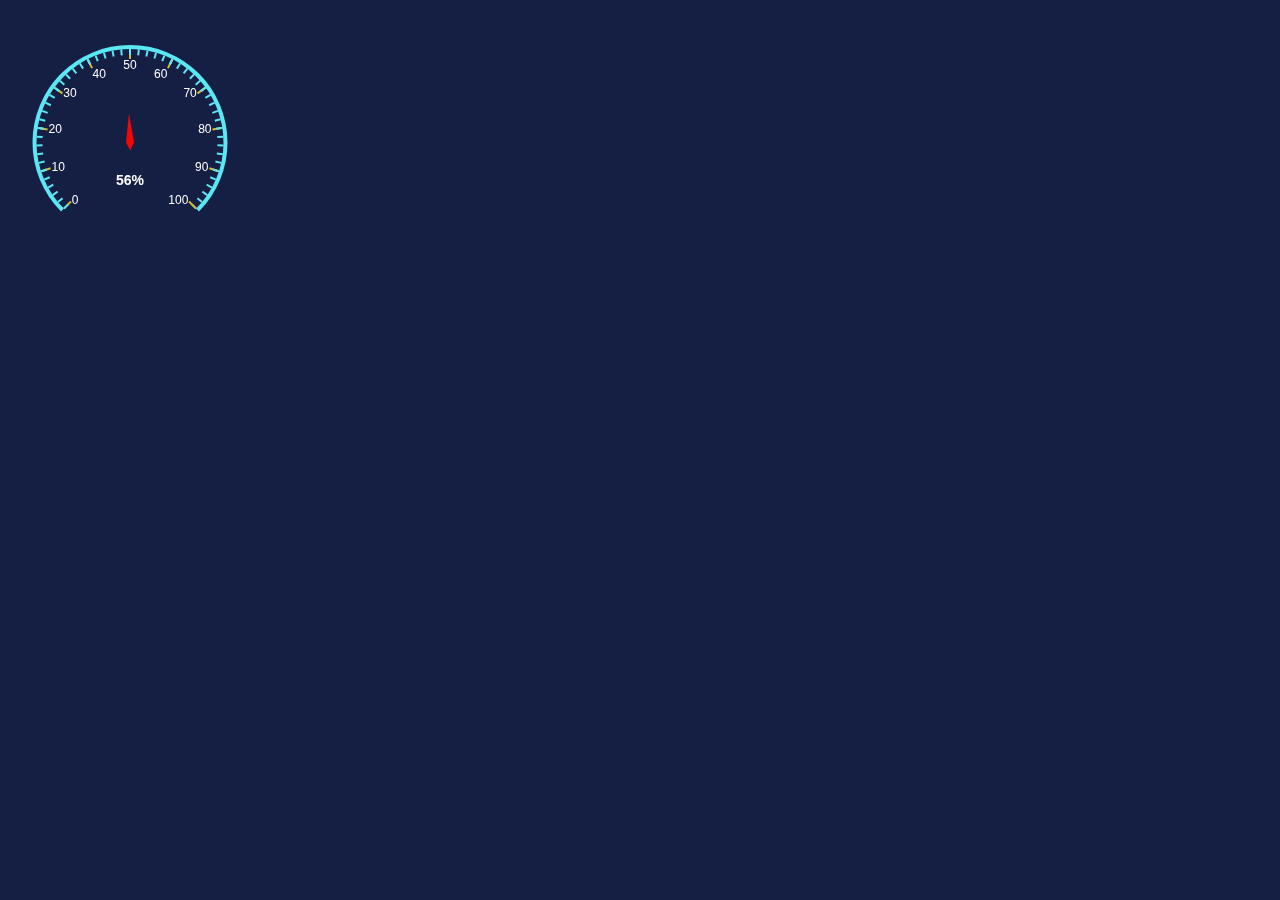
==== commit 0e6a6845: "1" ====
--- a/chart.html
+++ b/chart.html
@@ -1,92 +1,97 @@
 <!DOCTYPE html>
 <html lang="en" dir="ltr">
+  <head>
+    <meta charset="UTF-8" />
+    <title></title>
+    <meta
+      name="viewport"
+      content="viewport-fit=cover, width=device-width, initial-scale=1.0, minimum-scale=1.0, maximum-scale=1.0, user-scalable=no"
+    />
+    <meta name="format-detection" content="telephone=no" />
+    <meta name="msapplication-tap-highlight" content="no" />
+    <meta name="theme-color" content="#4e8ef7" />
+    <script type="text/javascript" src="js/jquery-3.1.1.min.js"></script>
+    <script type="text/javascript" src="js/vue.js"></script>
+    <script type="text/javascript" src="js/vant.min.js"></script>
+    <script type="text/javascript" src="js/components.js"></script>
+    <script type="text/javascript" src="js/echarts.js"></script>
+    <link rel="stylesheet" href="css/vant.css" />
+    <link rel="stylesheet" href="css/main.css" />
+    <link rel="stylesheet" href="css/app.css" />
+    <link rel="stylesheet" href="css/iconfont.css" />
+    <link rel="stylesheet" href="css/components.css" />
+  </head>
 
-<head>
-  <meta charset="UTF-8">
-  <title></title>
-  <meta name="viewport" content="viewport-fit=cover, width=device-width, initial-scale=1.0, minimum-scale=1.0, maximum-scale=1.0, user-scalable=no">
-  <meta name="format-detection" content="telephone=no">
-  <meta name="msapplication-tap-highlight" content="no">
-  <meta name="theme-color" content="#4e8ef7">
-  <script type="text/javascript" src="js/jquery-3.1.1.min.js"></script>
-  <script type="text/javascript" src="js/vue.js"></script>
-  <script type="text/javascript" src="js/vant.min.js"></script>
-  <script type="text/javascript" src="js/components.js"></script>
-  <script type="text/javascript" src="js/echarts.js"></script>
-  <link rel="stylesheet" href="css/vant.css" />
-  <link rel="stylesheet" href="css/main.css">
-  <link rel="stylesheet" href="css/app.css">
-  <link rel="stylesheet" href="css/iconfont.css">
-  <link rel="stylesheet" href="css/components.css">
-</head>
-
-<body style="background-color:#151f44">
-  <div style="width:260px;height:285px" id="jdqk_chart"></div>
-</body>
-
+  <body style="background-color: #151f44">
+    <div style="width: 260px; height: 285px" id="jdqk_chart"></div>
+  </body>
 </html>
 <script>
   $(function () {
-    var chartDom = document.getElementById('jdqk_chart');
+    var chartDom = document.getElementById("jdqk_chart");
     var myChart = echarts.init(chartDom);
     var option;
+    var sdad = "";
 
     option = {
       tooltip: {
-        formatter: '{a} <br/>{b} : {c}%'
+        formatter: "{a} <br/>{b} : {c}%",
       },
-      series: [{
-        name: 'Pressure',
-        type: 'gauge',
-        detail: {
-          formatter: '{value}%',
-          textStyle: {
-            fontSize: 14,
-            color: '#fff'
-          }
+      series: [
+        {
+          name: "Pressure",
+          type: "gauge",
+          detail: {
+            formatter: "{value}%",
+            textStyle: {
+              fontSize: 14,
+              color: "#fff",
+            },
+          },
+          axisLine: {
+            lineStyle: {
+              color: [[1, "#5be7f4"]],
+              width: 4,
+            },
+          },
+          axisTick: {
+            distance: 0,
+            lineStyle: {
+              color: "#5be7f4",
+              width: 2,
+            },
+          },
+          splitLine: {
+            show: true,
+            length: 10,
+            distance: 0,
+            lineStyle: {
+              color: "#d9bc34",
+              width: 2,
+            },
+          },
+          axisLabel: {
+            distance: 5,
+            color: "#fff",
+          },
+          pointer: {
+            length: "30%",
+            width: 4,
+            itemStyle: {
+              color: "#f10706",
+            },
+          },
+          data: [
+            {
+              value: 56,
+            },
+          ],
         },
-        axisLine: {
-          lineStyle: {
-            color: [[1, '#5be7f4']],
-            width: 4
-          }
-        },
-        axisTick: {
-          distance: 0,
-          lineStyle: {
-            color: '#5be7f4',
-            width: 2
-          }
-        },
-        splitLine: {
-          show: true,
-          length: 10,
-          distance: 0,
-          lineStyle: {
-            color: "#d9bc34",
-            width: 2
-          }
-        },
-        axisLabel: {
-          distance: 5,
-          color: '#fff'
-        },
-        pointer: {
-          length: '30%',
-          width: 4,
-          itemStyle: {
-            color: '#f10706'
-          }
-        },
-        data: [{
-          value: 56
-        }]
-      }]
+      ],
     };
 
     option && myChart.setOption(option);
-  })
+  });
 </script>
 
-<style scoped>
-</style>+<style scoped></style>
